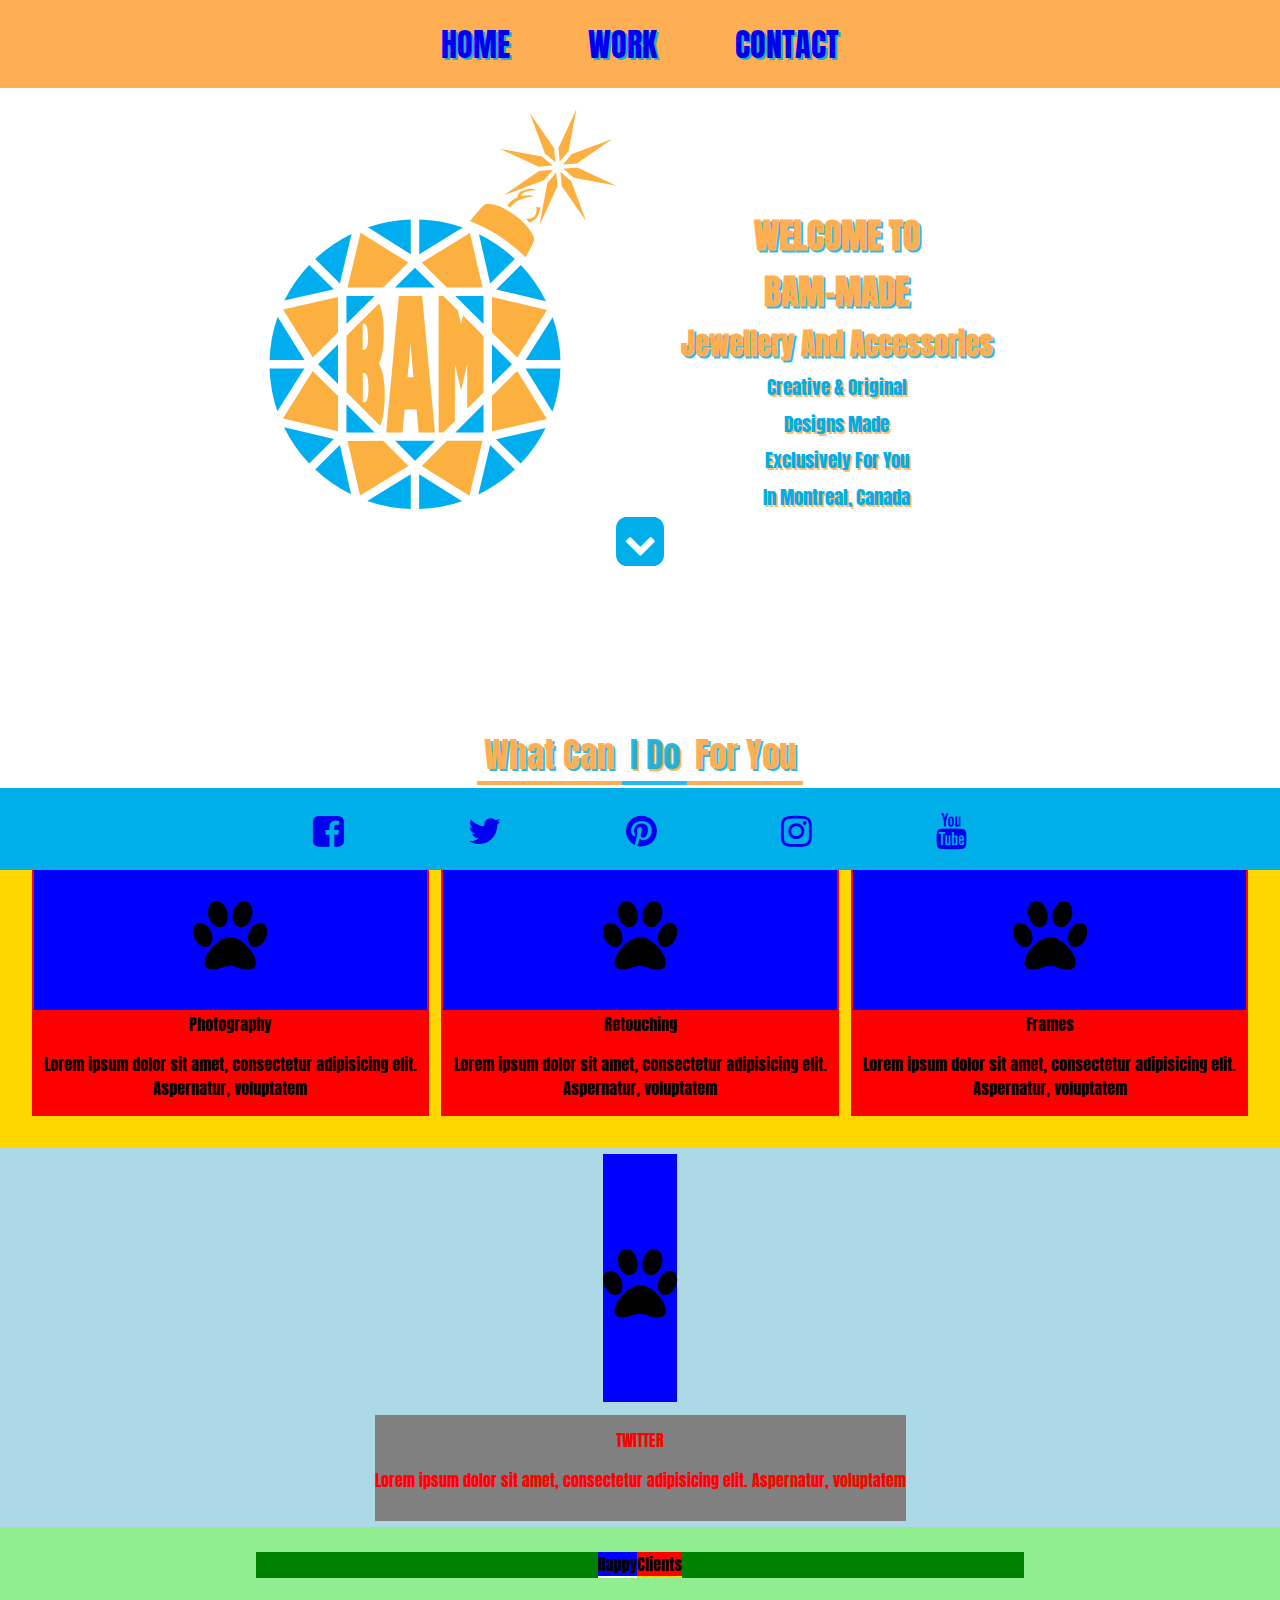
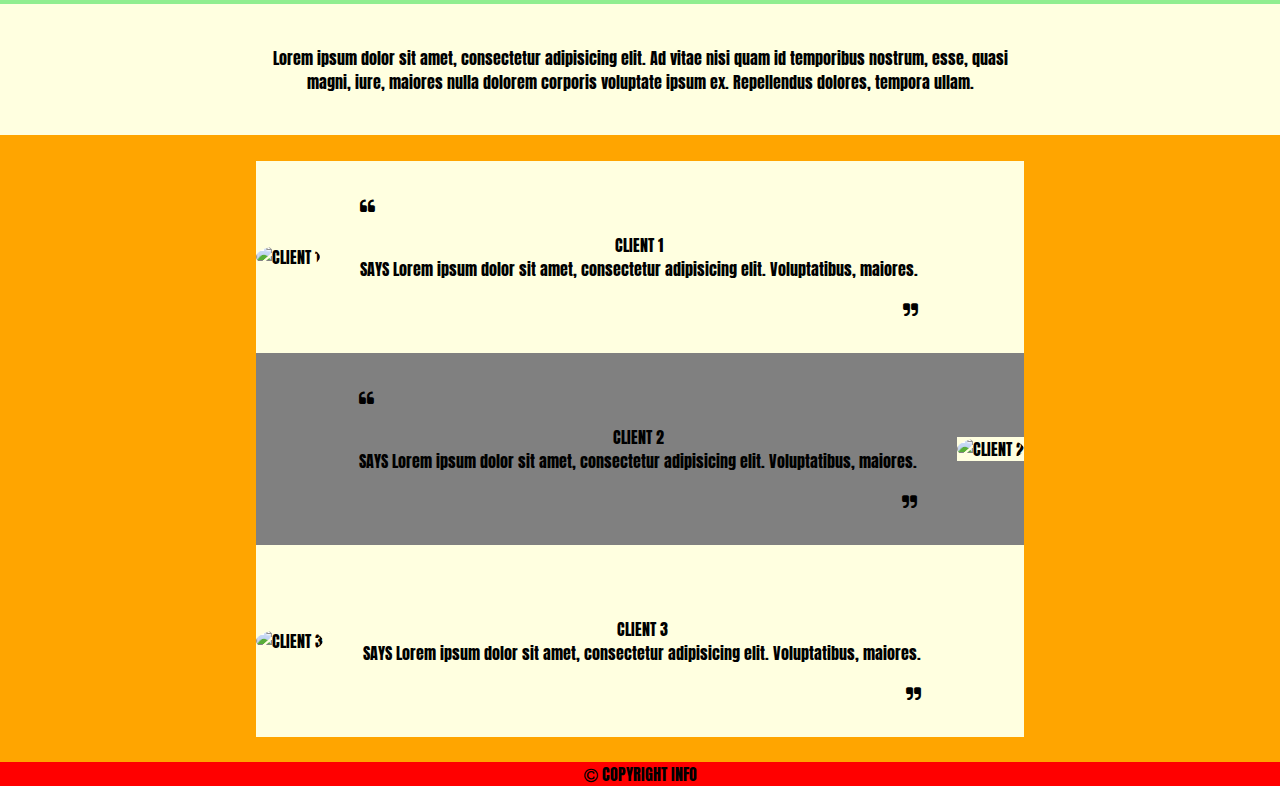
==== index.html @ 341c9725 "wrapper 2 title index.html" ====
<!DOCTYPE html>
<html lang="en">
<head>
	<meta charset="UTF-8">
	<title>Index</title>
	<link href="https://fonts.googleapis.com/css?family=Anton" rel="stylesheet">
	<link rel="stylesheet" href="css/bam-index.css">
	<link rel="stylesheet" href="https://maxcdn.bootstrapcdn.com/font-awesome/4.7.0/css/font-awesome.min.css">
</head>
<body>

<!-- ********************************************* -->
	
	<div class="index-wrapper-1 clearfix"> <!--=== INDEX WRAPPER 1 STARTS HERE ===-->

		<div class="site-navigation-1 clearfix">
			<div class="site-navigation-1-1 clearfix">
				<div class="site-navigation-1-1-1 clearfix"><a href="index.html">HOME</a></div>
				<div class="site-navigation-1-1-1 clearfix"><a href="work.html">WORK</a></div>
				<div class="site-navigation-1-1-1 clearfix"><a href="contact.html">CONTACT</a></div>
			</div>	
		</div>
		<header>
			<img src="img/bam-logo-1.svg" alt="BAM MADE LOGO">
				<!-- BAM LOGO -->
			</img>
			
			<div class="index-wrapper-1-1 clearfix"> <!-- BAM TITLE & SUBTITLES STARTS HERE -->
				<div class="index-wrapper-1-1-1 clearfix">
					<h1 class="index-wrapper- 1-1-1-1 clearfix">
						WELCOME TO
					</h1>
					<h1 class="index-wrapper-1-1-1-2  clearfix">
						BAM-MADE
					</h1>
					<h2>
						Jewellery And Accessories
					</h2>
				</div>
				<div class="index-wrapper-1-1-2 clearfix">			
					<div>	
						Creative & Original 
					</div>	
					<div>	
						Designs Made
					</div>
					<div>	
						Exclusively For You
					</div>
					<div>	
						In Montreal, Canada	
					</div>
				</div>				
			</div> <!-- BAM TITLE & SUBTITLES ENDS HERE -->
		</header>

		<div class="index-wrapper-1-scroll clearfix"> 
			<a href="work.html">
				<i class="fa fa-chevron-down" aria-hidden="true"></i>
				<span class="sr-only">
					Scroll Down
				</span>
			</a>
		</div>

	</div><!-- ============= INDEX WRAPPER 1 ENDS HERE ============= -->

<!-- ********************************************* -->

	<div class="index-wrapper-2 clearfix"><!--=== INDEX WRAPPER 2 STARTS HERE ===-->
				<div class="index-wrapper-2-title clearfix">
					<div class="index-wrapper-2-title-1 clearfix">What Can</div>
					<div class="index-wrapper-2-title-2 clearfix">I Do</div>
					<div class="index-wrapper-2-title-3 clearfix">For You</div>	
				</div>

		<div class="index-wrapper-2-1 clearfix">	<!-- BEGGINNING FOR WRAPPER FOR PHOTOGRAPHY RETOUCHING FRAMES -->
			<div class="index-wrapper-2-1-1 clearfix"><div class="index-wrapper-2-1-1-1 clearfix">
	  		<i class="fa fa-paw" aria-hidden="true"></i><span class="sr-only">XXX</span></div><!-- PHOTOGRAPHY -->
	  		<figcaption>Photography <p>Lorem ipsum dolor sit amet, consectetur adipisicing elit. Aspernatur, voluptatem</p></figcaption>
	  		</div>
	  		<div class="index-wrapper-2-1-1 clearfix"><div class="index-wrapper-2-1-1-1 clearfix">
	  		<i class="fa fa-paw" aria-hidden="true"></i><span class="sr-only">XXX</span></div><!-- RETOUCHING -->
	  		<figcaption>Retouching<p>Lorem ipsum dolor sit amet, consectetur adipisicing elit. Aspernatur, voluptatem</p></figcaption>
	  		</div>
	  		<div class="index-wrapper-2-1-1 clearfix"><div class="index-wrapper-2-1-1-1 clearfix">
	  		<i class="fa fa-paw" aria-hidden="true"></i><span class="sr-only">XXX</span></div><!-- FRAMES -->
	  		<figcaption>Frames<p>Lorem ipsum dolor sit amet, consectetur adipisicing elit. Aspernatur, voluptatem</p></figcaption>
	  		</div>
		</div>  <!-- END FOR WRAPPER FOR PHOTOGRAPHY RETOUCHING FRAMES -->
	</div><!-- ============= INDEX WRAPPER 2 ENDS HERE ============= -->

<!-- ********************************************* -->
	
	<div class="index-wrapper-3 clearfix"><!--=== INDEX WRAPPER 3 STARTS HERE ===-->
		<div class="index-wrapper-3-1">
			<div class="index-wrapper-3-1-1">
			<i class="fa fa-paw" aria-hidden="true"></i><span class="sr-only">XXX</span></div>
			<div class="index-wrapper-3-1-2">
	  		<div>TWITTER</div><p>Lorem ipsum dolor sit amet, consectetur adipisicing elit. Aspernatur, voluptatem</p></div>
	  		</div>
	  	</div>	
	</div><!--=== INDEX WRAPPER 3 ENDS HERE ===-->

<!-- ********************************************* -->

	<div class="index-wrapper-4 clearfix"><!--=== INDEX WRAPPER 4 STARTS HERE ===-->

		<div class="index-wrapper-4-title clearfix">
			<div class="index-wrapper-4-title-1">
				<div class="index-wrapper-4-title-1-1 clearfix"> Happy </div>
				<div class="index-wrapper-4-title-1-2 clearfix"> Clients</div>		
			</div>

		</div>
		<div class="index-wrapper-4-1 clearfix">
		<p>Lorem ipsum dolor sit amet, consectetur adipisicing elit. Ad vitae nisi quam id temporibus nostrum, esse, quasi magni, iure, maiores nulla dolorem corporis voluptate ipsum ex. Repellendus dolores, tempora ullam.</p>
		</div>
		<div class="index-wrapper-4-2">
			<div class="index-wrapper-4-2-1 clearfix">
				<div class="index-wrapper-4-2-1-1">
						<div><img src="http://lorempixel.com/100/100/" alt="CLIENT 1"></div>
						<blockquote><p class="quote-left"><i class="fa fa-quote-left" aria-hidden="true"></i></p><p>CLIENT 1<br> SAYS Lorem ipsum dolor sit amet, consectetur adipisicing elit. Voluptatibus, maiores.</p><p class="quote-right"> <i class="fa fa-quote-right" aria-hidden="true"></i></p></blockquote>		
				</div>
				<div class="index-wrapper-4-2-1-1">
						<div><img src="http://lorempixel.com/100/100/" alt="CLIENT 2"></div>
						<blockquote><p class="quote-left"><i class="fa fa-quote-left" aria-hidden="true"></i></p><p>CLIENT 2<br> SAYS Lorem ipsum dolor sit amet, consectetur adipisicing elit. Voluptatibus, maiores.</p><p class="quote-right"> <i class="fa fa-quote-right" aria-hidden="true"></i></p></blockquote>
				</div>
				<div class="index-wrapper-4-2-1-1">
						<div><img src="http://lorempixel.com/100/100/" alt="CLIENT 3"></div>
						<blockquote><p class="quote-left"><i class="fa fa-quote-leftt" aria-hidden="true"></i></p><p>CLIENT 3<br> SAYS Lorem ipsum dolor sit amet, consectetur adipisicing elit. Voluptatibus, maiores.</p><p class="quote-right"> <i class="fa fa-quote-right" aria-hidden="true"></i></p></blockquote>	
				</div>
			</div>
		</div>	
	</div><!--=== INDEX WRAPPER 4 ENDS HERE ===-->

<!-- ********************************************* -->

	<div class="index-wrapper-5 clearfix"><!--=== INDEX WRAPPER 5 STARTS HERE ===-->
			<div class="social-navigation-1-1 clearfix">
				
					<div class="social-item 1 clearfix">
					<a href="http://facebook.com">
					<i class="fa fa-facebook-square" aria-hidsden="true"></i><span class="sr-only">Facebook</span>
					</a></div>
				
					<div class="social-item 2 clearfix">
					<a href="http://twitter.com">
					<i class="fa fa-twitter" aria-hidden="true"></i><span class="sr-only">Twitter</span></a></div>
						
					<div class="social-item 3 clearfix">
					<a href="http://pinterest.com">
					<i class="fa fa-pinterest" aria-hidden="true"></i><span class="sr-only">Pinterest</span></a></div>
				
					<div class="social-item 4 clearfix">
					<a href="http://instagram.com">
					<i class="fa fa-instagram" aria-hidden="true"></i><span class="sr-only">Instagram</span></a></div>
			
					<div class="social-item 5 clearfix">
					<a href="http://youtube.com">
					<i class="fa fa-youtube" aria-hidden="true"></i><span class="sr-only">YouTube</span></a></div>
					
			</div>	
	</div> <!--=== INDEX WRAPPER 5 ENDS HERE ===-->

<!-- ********************************************* -->
	
	<div class="index-wrapper-6 clearfix">
		<footer class="wrapper-6 clearfix">	<!--=== INDEX WRAPPER 6 STARTS HERE ===--> 
			<i class="fa fa-copyright" aria-hidden="true"></i> 
			COPYRIGHT INFO
		</footer> <!--=== INDEX WRAPPER 6 ENDS HERE ===-->
	</div>
<!-- ********************************************* -->


</body>
</html>
---- css/bam-index.css ----
progress,sub,sup{vertical-align:baseline;}button,hr,input{overflow:visible;}html{font-family:sans-serif;-ms-text-size-adjust:100%;-webkit-text-size-adjust:100%;}body{margin:0;} figcaption, menu,article,aside,details,figure,footer,header,main,nav,section,summary{display:block;}audio,canvas,progress,video{display:inline-block;}audio:not([controls]){display:none;height:0;} [hidden],template{display:none;}a{background-color:transparent;-webkit-text-decoration-skip:objects;}a:active,a:hover{outline-width:0;}abbr[title]{border-bottom:none;text-decoration:underline;text-decoration:underline dotted;}b,strong{font-weight:bolder;}dfn{font-style:italic;}h1{font-size:2em;margin:.67em 0;}mark{background-color:#ff0;color:#000;}small{font-size:80%;}sub,sup{font-size:75%;line-height:0;position:relative;}sub{bottom:-.25em;}sup{top:-.5em;}img{border-style:none;}svg:not(:root){overflow:hidden;}code,kbd,pre,samp{font-family:monospace,monospace;font-size:1em;}figure{margin:1em 40px;}hr{box-sizing:content-box;height:0;}button,input,select,textarea{font:inherit;margin:0;}optgroup{font-weight:700;}button,input{}button,select{text-transform:none;}[type=submit], [type=reset],button,html [type=button]{-webkit-appearance:button;}[type=button]::-moz-focus-inner,[type=reset]::-moz-focus-inner,[type=submit]::-moz-focus-inner,button::-moz-focus-inner{border-style:none;padding:0;}[type=button]:-moz-focusring,[type=reset]:-moz-focusring,[type=submit]:-moz-focusring,button:-moz-focusring{outline:ButtonText dotted 1px;}fieldset{border:1px solid silver;margin:0 2px;padding:.35em .625em .75em;}legend{box-sizing:border-box;color:inherit;display:table;max-width:100%;padding:0;white-space:normal;}textarea{overflow:auto;}[type=checkbox],[type=radio]{box-sizing:border-box;padding:0;}[type=number]::-webkit-inner-spin-button,[type=number]::-webkit-outer-spin-button{height:auto;}[type=search]{-webkit-appearance:textfield;outline-offset:-2px;}[type=search]::-webkit-search-cancel-button,[type=search]::-webkit-search-decoration{-webkit-appearance:none;}::-webkit-input-placeholder{color:inherit;opacity:.54;}::-webkit-file-upload-button{-webkit-appearance:button;font:inherit;}

.clearfix:after{visibility:hidden;display:block;content:" ";clear:both;height:0;}

html{box-sizing:border-box;}*,*:before,*:after{box-sizing:inherit;}

body{
	max-width: 100%;
    font-family: 'Anton', sans-serif;
}

/* ********************************************************* */

/*=====  INDEX WRAPPER 1 STARTS HERE ===== */


.index-wrapper-1{
	max-width: 100%;
    padding: 0% 0% 10% 0%;
	background-repeat: repeat;
}

/* START OF SITE NAVIGATION MENU */

.site-navigation-1-1{
    padding-left: 20%;
    padding-right: 20%;
    position: fixed;
    width: 100%;
    background:  RGBA(254, 175, 84, 1.00); /*orange color */
    z-index: 100;

}

.site-navigation-1-1 {
    display: flex;
    flex-grow: 1;
    justify-content: center;
}

.site-navigation-1-1-1 {
    display: flex;
    align-items: center;
    padding: 1.5% 3% 1.5% 3%;
    font-size: 2em;
}

.site-navigation-1-1-1 a{
	text-decoration: none;
	padding: 0.5rem 1rem;
    border-left: : 2px solid white;
	text-shadow: 2px 2px RGBA(0, 175, 234, 0.85);  /*cerulean color*/
    transition: all 0.3s;
}

.site-navigation-1-1-1 a:hover{
	background-color:RGBA(0, 175, 234, 1.00); /*cerulean color*/
    text-shadow: 3px 3px RGBA(254, 175, 84, 1.00); /*orange color */
	border-radius: 5%;
    transition: all 0.3s;
	transform: scale(1.3);
}

.site-navigation-1-1-1 a:visited{
	color:rgba(255,255,255,0.85);
}

/* END OF SITE NAVIGATION MENU */

header {
    padding: 8.5% 20% 0% 20%;
    display: flex;
    justify-content: center;
}

header img {
	width: 50%;
    height: 400px;
    margin-right: 2.5%;
    font-size: 2rem;
}

.index-wrapper-1-1{
    width: 50%;
    padding-top: 12.5%;
}

.index-wrapper-1-1 h1{
    display: flex;
    flex-direction: column;
    justify-content: center;
    align-items: center;
    margin-left: 2.5%;
    color: RGBA(254, 175, 84, 1.00); /*orange color */
    text-shadow: 2px 2px RGBA(0, 175, 234, 0.85); /*cerulean color*/
    font-size: 2.2em;
    margin: 1% 0% 1% 0%;
    /*background-color: purple;*/
}

.index-wrapper-1-1 h2{
    display: flex;
    flex-direction: column;
    justify-content: center;
    align-items: center;
    margin-left: 2.5%;
    color: RGBA(254, 175, 84, 1.00); /*orange color */
    text-shadow: 2px 2px RGBA(0, 175, 234, 0.85); /*cerulean color*/
    font-size: 1.8em;
    margin: 1% 0% 1% 0%;
    /*background-color: purple;*/
}

/*
.index-wrapper-1-1-1-1 {
    margin-top: 20%;
    margin-bottom: 0%
}

.index-wrapper-1-1-1-2 {
    margin-top: 0%;
}
*/


.index-wrapper-1-1-2 div{
    text-decoration: none;
    text-align: center;
    padding: 1% 0% 1% 0%;
    display: flex;
    flex-direction: column;
    color:RGBA(0, 175, 234, 1.00); /*cerulean color*/
    text-shadow: 2px 2px RGBA(254, 175, 84, 0.85); /*orange color*/
    font-size: 1.2em;
}

.index-wrapper-1-scroll{
	text-align: center;
    margin: 0% 48% 0% 48%;
    border-radius: 25%;
    font-size: 200%;
    border: 2px white solid;
    background-color:RGBA(0, 175, 234, 1.0); /*cerulean color*/
}

.index-wrapper-1-scroll i{
    color:white; /*orange color*/
}

.index-wrapper-1-scroll a{
    background-color:RGBA(0, 175, 234, 1.0); /*cerulean color*/
}

.index-wrapper-1-scroll a:hover{
    background-color:RGBA(254, 175, 84, 1.0); /*orange color*/
}

.index-wrapper-1-scroll a:visited{
    color:rgba(255,255,255,1);
}

/*=====  INDEX WRAPPER 1 ENDS HERE ===== */

/* ********************************************************* */

/*===== INDEX WRAPPER 2 STARTS HERE ===== */

.index-wrapper-2-title {
    display: flex;
    justify-content: center;
    padding: 2% 20% 2% 20%;
    margin: 0.5%;
}

.index-wrapper-2-title-1{
    padding: 0% 1% 0% 1%;
    font-size: 2.2em;
    color: RGBA(254, 175, 84, 1.00); /*orange color */
    text-shadow: 2px 2px RGBA(0, 175, 234, 0.85); /*cerulean color*/
	border-bottom: 4px solid RGBA(254, 175, 84, 1.00); /*orange color */
}

.index-wrapper-2-title-2{
	padding: 0% 1% 0% 1%;
    font-size: 2.2em;
    color: RGBA(0, 175, 234, 0.85); /*cerulean color*/
    text-shadow: 2px 2px RGBA(254, 175, 84, 1.00); /*orange color */
    border-bottom: 4px solid RGBA(0, 175, 234, 0.85); /*cerulean color*/
}

.index-wrapper-2-title-3{
    padding: 0% 1% 0% 1%;
    font-size: 2.2em;
    color: RGBA(254, 175, 84, 1.00); /*orange color */
    text-shadow: 2px 2px RGBA(0, 175, 234, 0.85); /*cerulean color*/
    border-bottom: 4px solid RGBA(254, 175, 84, 1.00); /*orange color */
}

.index-wrapper-2-1 {
    padding: 2%;
    display: flex;
    background-color: gold;
}

.index-wrapper-2-1-1 {
    margin: 0.5%;
    display: flex;
    flex-direction: column;
    background-color: red;
    text-align: center;
}

.index-wrapper-2-1-1-1 {
    margin: 0.5%;
    padding: 5% 0% 5% 0%;
    background: blue;
    font-size: 500%;
}




/*=====  INDEX WRAPPER 2 ENDS HERE ===== */

/* ********************************************************* */

/*===== INDEX WRAPPER 3 STARTS HERE ===== */
.index-wrapper-3-1 {
	display:flex;
	flex-direction: column;
	justify-content: center;
	align-items: center;
	background-color: lightblue;
	text-align: center;
}

.index-wrapper-3-1-1 {
    margin: 0.5%;
    padding: 5% 0% 5% 0%;
    background: blue;
    font-size: 500%;
}

.index-wrapper-3-1-2 {
    margin: 0.5%;
    padding: 1% 0% 1% 0%;
    background: grey;
    color: red;
}
/*=====  INDEX WRAPPER 3 ENDS HERE ===== */

/* ********************************************************* */

/*=====  INDEX WRAPPER 4 STARTS HERE ===== */

.index-wrapper-4 {
	background: purple;
}

.index-wrapper-4-title {
    background-color: lightgreen;
    padding: 2% 20% 2% 20%;
}

.index-wrapper-4-title-1 {
    display: flex;
    justify-content: center;
    background-color: green;
    padding: 0% 0.5% 0% 0.5%;
}

.index-wrapper-4-title-1-1{
	background-color: blue;
	border-bottom: 2px solid white;
}

.index-wrapper-4-title-1-2{
	background-color: red;
	border-bottom: 2px solid gold;
}

.index-wrapper-4-1 {
	display:flex;
	flex-direction: row;
	justify-content: center;
	align-items: center;
	background-color: lightyellow;
	text-align: center;
	padding: 2% 20% 2% 20%;
}

.quote-left{
	text-align: left;
}

.quote-right{
	text-align: right;
}

.index-wrapper-4-2{
	background-color: orange;
	text-align: center;
	padding: 2% 20% 2% 20%;
}

.index-wrapper-4-2-1 div:nth-of-type(odd) {
    display: flex;
    align-items: center;
    background-color: lightyellow;
}

.index-wrapper-4-2-1 div:nth-of-type(even) {
    display: flex;
    flex-direction: row-reverse;
    align-items: center;
    background-color: grey;
}

.index-wrapper-4-2-1 img{
	border-radius: 50%;
}



/*=====  INDEX WRAPPER 4 ENDS HERE ===== */

/* ********************************************************* */

/*=====  INDEX WRAPPER 5 STARTS HERE ===== */

/*
.index-wrapper-5 {
	margin: auto;
    background-color: grey;
}


.index-wrapper-5 {
    margin: auto;
    background-color: grey;
    width: 100%;
    position: fixed;
    top: 90%;
    z-index: 100;
}

*/

/* SOCIAL NAV MENU STARTS HERE */

.social-navigation-1-1 {
    margin: auto;
    background-color: RGBA(0, 175, 234, 1.00); /*cerulean color*/
    width: 100%;
    position: fixed;
    top:87.5%;
    z-index: 100;
}

.social-navigation-1-1 {
    display: flex;
    flex-grow: 1;
    justify-content: center;
    padding: 0.5% 20% 0.5% 20%;
}
.social-item {
    display: flex;
    font-size: 2.25em;
    padding: 0% 6% 0% 6%;
}

.social-item a{
	text-decoration: none;
	padding: 0.5rem 1rem;
    border-left: : 2px solid white;
	transition: all 0.3s;

}

.social-item a:hover{
	color: red;
	text-shadow: 1px 1px RGBA(0, 175, 234, 0.85);  /*cerulean color*/
    background-color: RGBA(254, 175, 84, 1.00); /*orange color */
	border-radius: 5%;
    transform:scale(1.10);
	transition: all 0.3s;
}
.social-item a:visited{
	color:rgba(255,255,255,0.85);
}
/* SOCIAL NAV MENU STARTS HERE */

/*=====  INDEX WRAPPER 5 ENDS HERE ===== */

/* ********************************************************* */

/*=====  INDEX WRAPPER 6 STARTS HERE ===== */

.index-wrapper-6 {
	display:flex;
	flex-direction: row;
	justify-content: center;
	align-items: center;
	background-color: red;
	text-align: center;
}
/*=====  INDEX WRAPPER 5 ENDS HERE ===== */
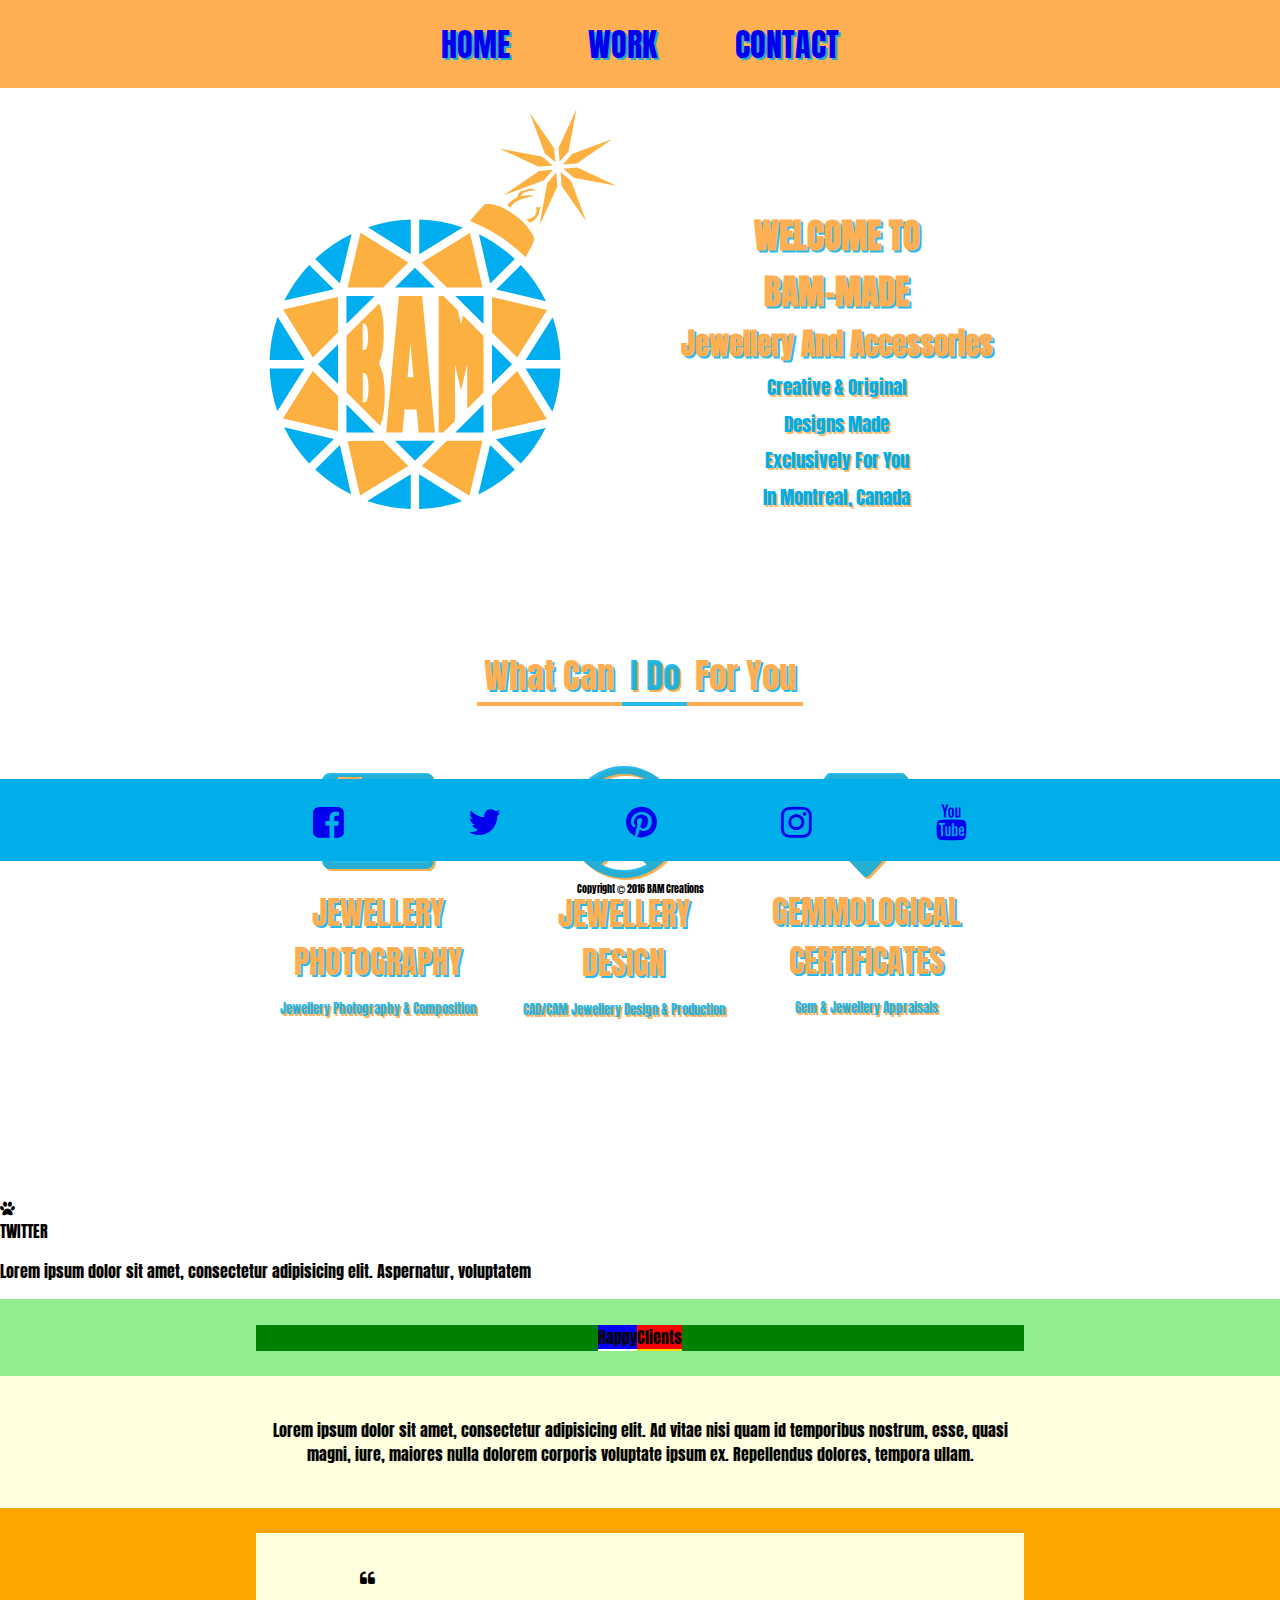
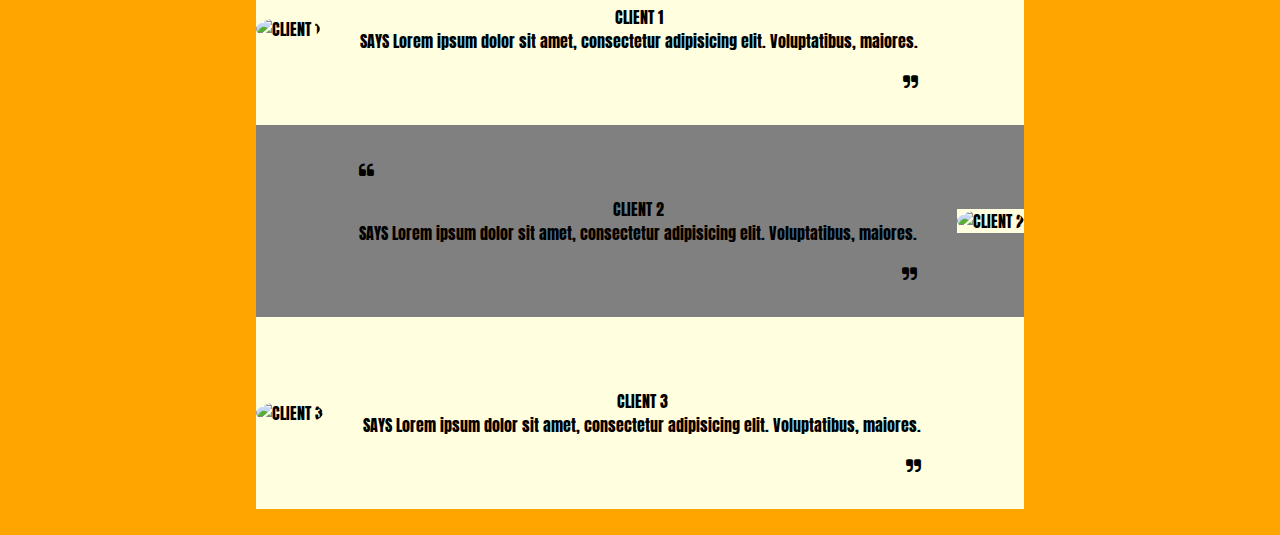
==== commit 15ff0ed6: "color changes to service section index.html & index.css" ====
--- a/index.html
+++ b/index.html
@@ -54,19 +54,21 @@
 			</div> <!-- BAM TITLE & SUBTITLES ENDS HERE -->
 		</header>
 
+		<!-- 
 		<div class="index-wrapper-1-scroll clearfix"> 
-			<a href="work.html">
+			<a href="#orange-spacer">
 				<i class="fa fa-chevron-down" aria-hidden="true"></i>
 				<span class="sr-only">
 					Scroll Down
 				</span>
 			</a>
 		</div>
-
+		-->		
 	</div><!-- ============= INDEX WRAPPER 1 ENDS HERE ============= -->
 
+
 <!-- ********************************************* -->
-
+	
 	<div class="index-wrapper-2 clearfix"><!--=== INDEX WRAPPER 2 STARTS HERE ===-->
 				<div class="index-wrapper-2-title clearfix">
 					<div class="index-wrapper-2-title-1 clearfix">What Can</div>
@@ -75,17 +77,17 @@
 				</div>
 
 		<div class="index-wrapper-2-1 clearfix">	<!-- BEGGINNING FOR WRAPPER FOR PHOTOGRAPHY RETOUCHING FRAMES -->
-			<div class="index-wrapper-2-1-1 clearfix"><div class="index-wrapper-2-1-1-1 clearfix">
-	  		<i class="fa fa-paw" aria-hidden="true"></i><span class="sr-only">XXX</span></div><!-- PHOTOGRAPHY -->
-	  		<figcaption>Photography <p>Lorem ipsum dolor sit amet, consectetur adipisicing elit. Aspernatur, voluptatem</p></figcaption>
+			<div class="index-wrapper-2-1-1 clearfix"><div class="index-wrapper-2-1-1-1 clearfix"> 
+	  			<i class="fa fa-camera-retro" aria-hidden="true"></i><span class="sr-only">Photography</span></div><!-- JEWELLERY PHOTOGRAPHY -->
+	  			<div class="service-title">JEWELLERY<br> PHOTOGRAPHY<p class="service-description">Jewellery Photography & Composition</p></div>
 	  		</div>
 	  		<div class="index-wrapper-2-1-1 clearfix"><div class="index-wrapper-2-1-1-1 clearfix">
-	  		<i class="fa fa-paw" aria-hidden="true"></i><span class="sr-only">XXX</span></div><!-- RETOUCHING -->
-	  		<figcaption>Retouching<p>Lorem ipsum dolor sit amet, consectetur adipisicing elit. Aspernatur, voluptatem</p></figcaption>
+	  			<i class="fa fa-life-ring" aria-hidden="true"></i><span class="sr-only">Ring</span></div><!-- JEWELLERY DESIGN -->
+	  			<div class="service-title">JEWELLERY<br>DESIGN<p class="service-description">CAD/CAM Jewellery Design & Production</p></div>
 	  		</div>
 	  		<div class="index-wrapper-2-1-1 clearfix"><div class="index-wrapper-2-1-1-1 clearfix">
-	  		<i class="fa fa-paw" aria-hidden="true"></i><span class="sr-only">XXX</span></div><!-- FRAMES -->
-	  		<figcaption>Frames<p>Lorem ipsum dolor sit amet, consectetur adipisicing elit. Aspernatur, voluptatem</p></figcaption>
+	  			<i class="fa fa-diamond" aria-hidden="true"></i><span class="sr-only">Gem</span></div><!-- GEMMOLOGY & APPRAISALS -->
+	  			<div class="service-title">GEMMOLOGICAL<br>CERTIFICATES<p class="service-description">Gem & Jewellery Appraisals</p></div>
 	  		</div>
 		</div>  <!-- END FOR WRAPPER FOR PHOTOGRAPHY RETOUCHING FRAMES -->
 	</div><!-- ============= INDEX WRAPPER 2 ENDS HERE ============= -->
@@ -167,8 +169,9 @@
 	
 	<div class="index-wrapper-6 clearfix">
 		<footer class="wrapper-6 clearfix">	<!--=== INDEX WRAPPER 6 STARTS HERE ===--> 
+			Copyright 
 			<i class="fa fa-copyright" aria-hidden="true"></i> 
-			COPYRIGHT INFO
+			2016 BAM Creations
 		</footer> <!--=== INDEX WRAPPER 6 ENDS HERE ===-->
 	</div>
 <!-- ********************************************* -->
--- a/css/bam-index.css
+++ b/css/bam-index.css
@@ -161,15 +161,21 @@
 
 /*=====  INDEX WRAPPER 1 ENDS HERE ===== */
 
+
 /* ********************************************************* */
 
 /*===== INDEX WRAPPER 2 STARTS HERE ===== */
+.index-wrapper-2{
+    margin: auto;
+    padding: 0% 0% 10% 0%;
+}
+
 
 .index-wrapper-2-title {
     display: flex;
     justify-content: center;
-    padding: 2% 20% 2% 20%;
-    margin: 0.5%;
+    padding: 0% 20% 0% 20%;
+    margin: 0.5% 0.5% 0.5% 0.5%;
 }
 
 .index-wrapper-2-title-1{
@@ -197,34 +203,52 @@
 }
 
 .index-wrapper-2-1 {
-    padding: 2%;
-    display: flex;
-    background-color: gold;
+    margin: 0.5% 20% 0.5% 20%;
+    padding: 3% 0% 2% 0%;
+    display: flex;
+    justify-content: space-around;
 }
 
 .index-wrapper-2-1-1 {
     margin: 0.5%;
     display: flex;
     flex-direction: column;
-    background-color: red;
     text-align: center;
 }
 
-.index-wrapper-2-1-1-1 {
+.index-wrapper-2-1-1-1{
     margin: 0.5%;
     padding: 5% 0% 5% 0%;
-    background: blue;
-    font-size: 500%;
-}
-
-
+}
+
+.index-wrapper-2-1-1-1 i{
+    font-size: 7em;
+    color: RGBA(0, 175, 234, 0.85); /*cerulean color*/
+    text-shadow: 2px 2px RGBA(254, 175, 84, 1.00); /*orange color */    
+
+}
+
+.service-title{
+    font-size: 2.0em;
+    color: RGBA(254, 175, 84, 1.00); /*orange color */
+    text-shadow: 2px 2px RGBA(0, 175, 234, 0.85); /*cerulean color*/
+}
+
+.service-description {
+    font-size: 0.4em; 
+    color: RGBA(0, 175, 234, 0.85); /*cerulean color*/
+    text-shadow: 2px 2px RGBA(254, 175, 84, 1.00); /*orange color */    
+}
 
 
 /*=====  INDEX WRAPPER 2 ENDS HERE ===== */
 
+
 /* ********************************************************* */
 
 /*===== INDEX WRAPPER 3 STARTS HERE ===== */
+
+/*
 .index-wrapper-3-1 {
 	display:flex;
 	flex-direction: column;
@@ -247,6 +271,8 @@
     background: grey;
     color: red;
 }
+*/
+
 /*=====  INDEX WRAPPER 3 ENDS HERE ===== */
 
 /* ********************************************************* */
@@ -353,7 +379,7 @@
     background-color: RGBA(0, 175, 234, 1.00); /*cerulean color*/
     width: 100%;
     position: fixed;
-    top:87.5%;
+    top:86.5%;
     z-index: 100;
 }
 
@@ -401,7 +427,12 @@
 	flex-direction: row;
 	justify-content: center;
 	align-items: center;
-	background-color: red;
+	background-color: white;
 	text-align: center;
+    width: 100%;
+    position: fixed;
+    top:98%;
+    z-index: 100;
+    font-size: 0.6em;
 }
 /*=====  INDEX WRAPPER 5 ENDS HERE ===== */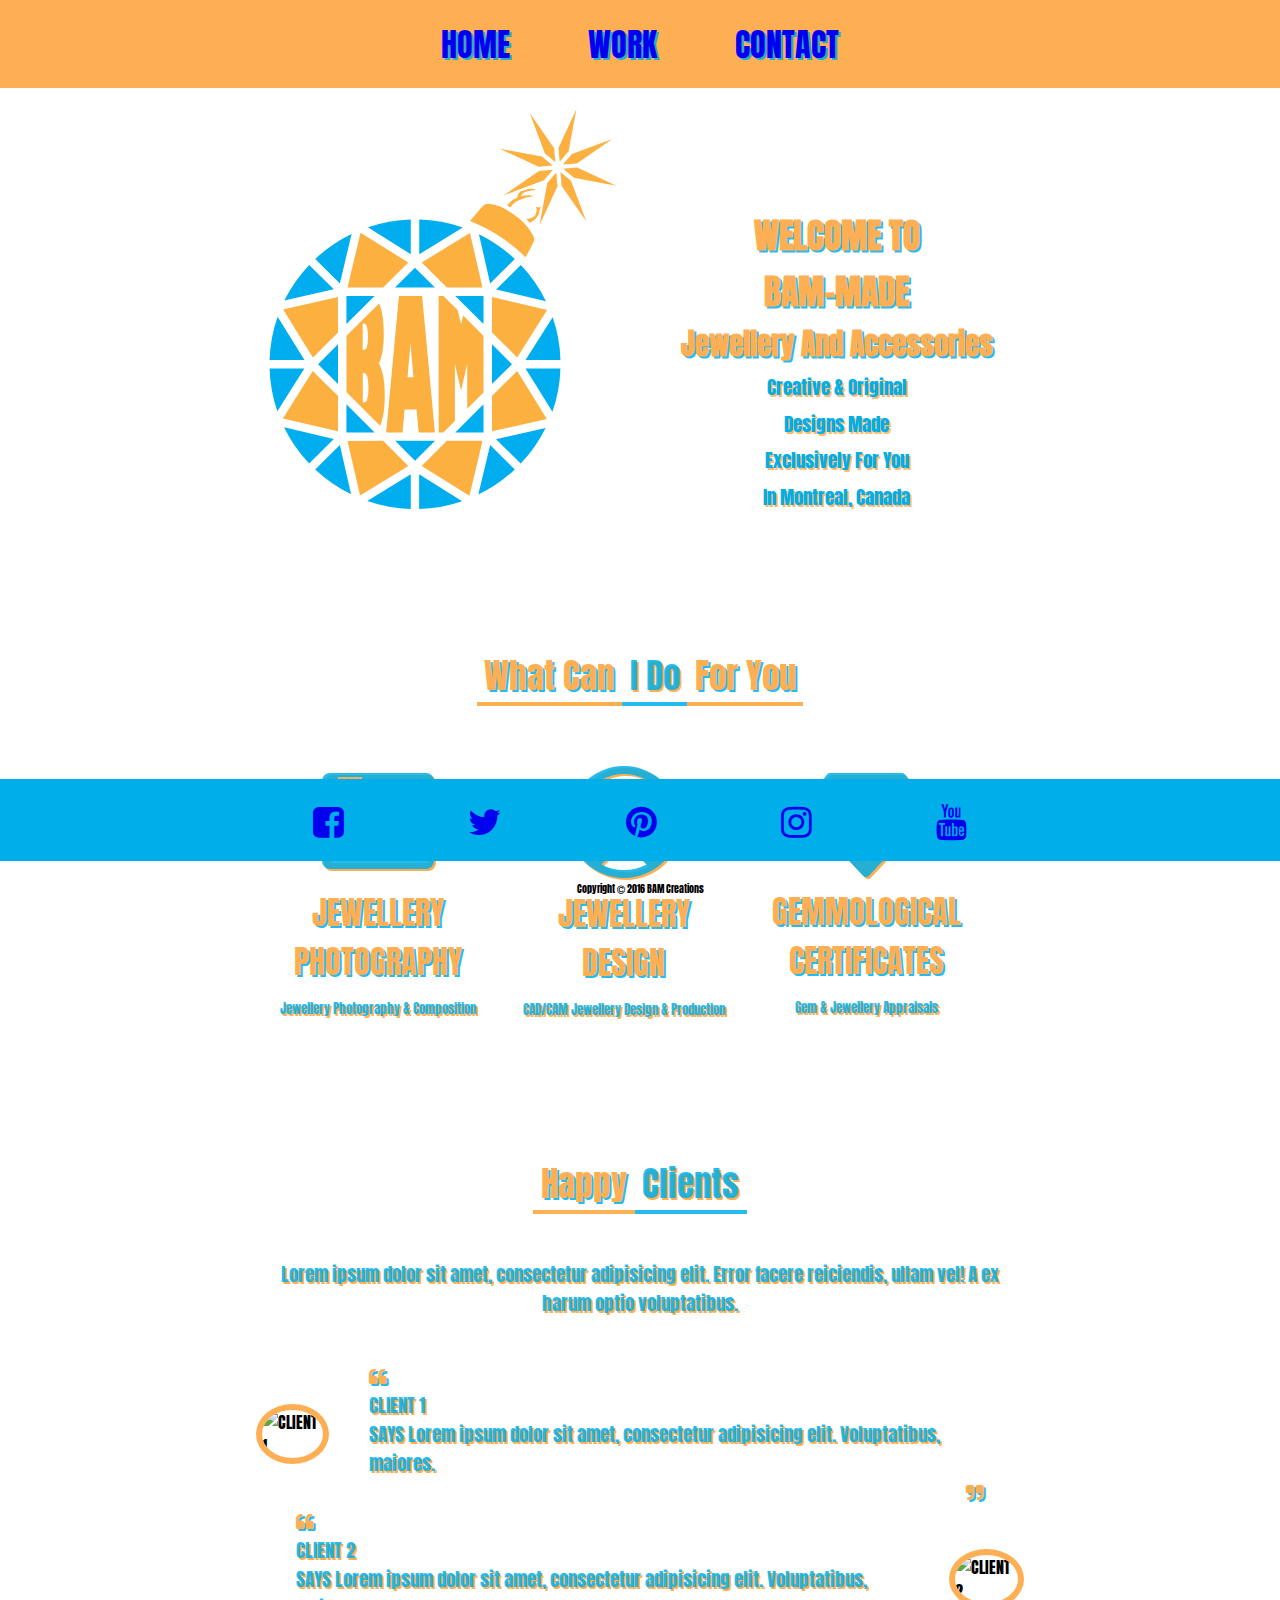
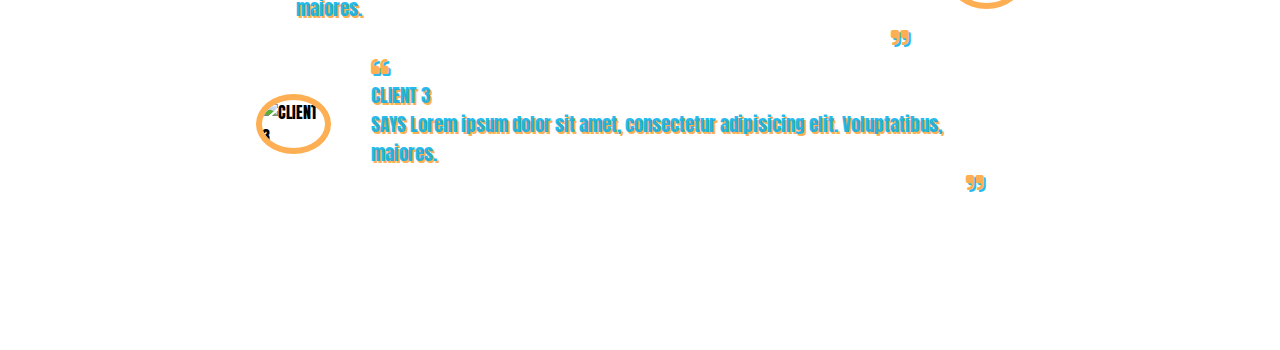
==== commit e24e34db: "color changes to service section index.html & index.css" ====
--- a/index.html
+++ b/index.html
@@ -94,15 +94,8 @@
 
 <!-- ********************************************* -->
 	
-	<div class="index-wrapper-3 clearfix"><!--=== INDEX WRAPPER 3 STARTS HERE ===-->
-		<div class="index-wrapper-3-1">
-			<div class="index-wrapper-3-1-1">
-			<i class="fa fa-paw" aria-hidden="true"></i><span class="sr-only">XXX</span></div>
-			<div class="index-wrapper-3-1-2">
-	  		<div>TWITTER</div><p>Lorem ipsum dolor sit amet, consectetur adipisicing elit. Aspernatur, voluptatem</p></div>
-	  		</div>
-	  	</div>	
-	</div><!--=== INDEX WRAPPER 3 ENDS HERE ===-->
+
+	<!-- </div><!--=== INDEX WRAPPER 3 ENDS HERE ===-->
 
 <!-- ********************************************* -->
 
@@ -111,12 +104,12 @@
 		<div class="index-wrapper-4-title clearfix">
 			<div class="index-wrapper-4-title-1">
 				<div class="index-wrapper-4-title-1-1 clearfix"> Happy </div>
-				<div class="index-wrapper-4-title-1-2 clearfix"> Clients</div>		
+				<div class="index-wrapper-4-title-1-2 clearfix"> Clients</div>	
 			</div>
+		</div>
 
-		</div>
 		<div class="index-wrapper-4-1 clearfix">
-		<p>Lorem ipsum dolor sit amet, consectetur adipisicing elit. Ad vitae nisi quam id temporibus nostrum, esse, quasi magni, iure, maiores nulla dolorem corporis voluptate ipsum ex. Repellendus dolores, tempora ullam.</p>
+		<p>Lorem ipsum dolor sit amet, consectetur adipisicing elit. Error facere reiciendis, ullam vel! A ex harum optio voluptatibus.</p>
 		</div>
 		<div class="index-wrapper-4-2">
 			<div class="index-wrapper-4-2-1 clearfix">
@@ -130,7 +123,7 @@
 				</div>
 				<div class="index-wrapper-4-2-1-1">
 						<div><img src="http://lorempixel.com/100/100/" alt="CLIENT 3"></div>
-						<blockquote><p class="quote-left"><i class="fa fa-quote-leftt" aria-hidden="true"></i></p><p>CLIENT 3<br> SAYS Lorem ipsum dolor sit amet, consectetur adipisicing elit. Voluptatibus, maiores.</p><p class="quote-right"> <i class="fa fa-quote-right" aria-hidden="true"></i></p></blockquote>	
+						<blockquote><p class="quote-left"><i class="fa fa-quote-left" aria-hidden="true"></i></p><p>CLIENT 3<br> SAYS Lorem ipsum dolor sit amet, consectetur adipisicing elit. Voluptatibus, maiores.</p><p class="quote-right"> <i class="fa fa-quote-right" aria-hidden="true"></i></p></blockquote>	
 				</div>
 			</div>
 		</div>	
--- a/css/bam-index.css
+++ b/css/bam-index.css
@@ -17,7 +17,6 @@
 .index-wrapper-1{
 	max-width: 100%;
     padding: 0% 0% 10% 0%;
-	background-repeat: repeat;
 }
 
 /* START OF SITE NAVIGATION MENU */
@@ -167,7 +166,7 @@
 /*===== INDEX WRAPPER 2 STARTS HERE ===== */
 .index-wrapper-2{
     margin: auto;
-    padding: 0% 0% 10% 0%;
+    padding: 0% 0% 5% 0%;
 }
 
 
@@ -279,71 +278,101 @@
 
 /*=====  INDEX WRAPPER 4 STARTS HERE ===== */
 
-.index-wrapper-4 {
-	background: purple;
+.index-wrapper-4{
+    max-width: 100%;
+    padding: 0% 0% 10% 0%;
 }
 
 .index-wrapper-4-title {
-    background-color: lightgreen;
+    background-color: none;
     padding: 2% 20% 2% 20%;
 }
 
 .index-wrapper-4-title-1 {
     display: flex;
     justify-content: center;
-    background-color: green;
     padding: 0% 0.5% 0% 0.5%;
 }
 
 .index-wrapper-4-title-1-1{
-	background-color: blue;
-	border-bottom: 2px solid white;
+    padding: 0% 1% 0% 1%;
+    font-size: 2.2em;
+    color: RGBA(254, 175, 84, 1.00); /*orange color */
+    text-shadow: 2px 2px RGBA(0, 175, 234, 0.85); /*cerulean color*/
+    border-bottom: 4px solid RGBA(254, 175, 84, 1.00); /*orange color */
 }
 
 .index-wrapper-4-title-1-2{
-	background-color: red;
-	border-bottom: 2px solid gold;
+    padding: 0% 1% 0% 1%;
+    font-size: 2.2em;
+    color: RGBA(0, 175, 234, 0.85); /*cerulean color*/
+    text-shadow: 2px 2px RGBA(254, 175, 84, 1.00); /*orange color */
+    border-bottom: 4px solid RGBA(0, 175, 234, 0.85); /*cerulean color*/
 }
 
 .index-wrapper-4-1 {
-	display:flex;
-	flex-direction: row;
-	justify-content: center;
-	align-items: center;
-	background-color: lightyellow;
-	text-align: center;
-	padding: 2% 20% 2% 20%;
+    padding: 0% 20% 0% 20%;
+    text-align: center;
+}
+
+.index-wrapper-4-1 p{
+    font-size: 1.2em; 
+    color: RGBA(0, 175, 234, 0.85); /*cerulean color*/
+    text-shadow: 2px 2px RGBA(254, 175, 84, 1.00); /*orange color */    
+}
+
+.index-wrapper-4-2{
+    padding: 2% 20% 2% 20%;
+}
+
+.index-wrapper-4-2-1 div:nth-of-type(odd) {
+    display: flex;
+    align-items: center;
+}
+
+.index-wrapper-4-2-1 div:nth-of-type(even) {
+    display: flex;
+    flex-direction: row-reverse;
+    align-items: center;
+}
+
+.index-wrapper-4-2-1-1 blockquote{
+    margin-top: 0%;
+    margin-bottom:0%;
+}
+
+.index-wrapper-4-2-1-1 p{
+    font-size: 1.2em; 
+    margin-top: 0%;
+    margin-bottom:0%;
+    color: RGBA(0, 175, 234, 0.85); /*cerulean color*/
+    text-shadow: 2px 2px RGBA(254, 175, 84, 1.00); /*orange color */    
 }
 
 .quote-left{
 	text-align: left;
+    margin-top: 0;
+}
+
+.fa-quote-left{
+    color: RGBA(254, 175, 84, 1.00); /*orange color */
+    text-shadow: 2px 2px RGBA(0, 175, 234, 0.85); /*cerulean color*/
 }
 
 .quote-right{
 	text-align: right;
-}
-
-.index-wrapper-4-2{
-	background-color: orange;
-	text-align: center;
-	padding: 2% 20% 2% 20%;
-}
-
-.index-wrapper-4-2-1 div:nth-of-type(odd) {
-    display: flex;
-    align-items: center;
-    background-color: lightyellow;
-}
-
-.index-wrapper-4-2-1 div:nth-of-type(even) {
-    display: flex;
-    flex-direction: row-reverse;
-    align-items: center;
-    background-color: grey;
-}
+    margin-top: 0;
+}
+
+.fa-quote-right{
+    color: RGBA(254, 175, 84, 1.00); /*orange color */
+    text-shadow: 2px 2px RGBA(0, 175, 234, 0.85); /*cerulean color*/
+}
+
 
 .index-wrapper-4-2-1 img{
 	border-radius: 50%;
+    border: 6px solid RGBA(254, 175, 84, 1.00);
 }
 
 
@@ -353,24 +382,6 @@
 /* ********************************************************* */
 
 /*=====  INDEX WRAPPER 5 STARTS HERE ===== */
-
-/*
-.index-wrapper-5 {
-	margin: auto;
-    background-color: grey;
-}
-
-
-.index-wrapper-5 {
-    margin: auto;
-    background-color: grey;
-    width: 100%;
-    position: fixed;
-    top: 90%;
-    z-index: 100;
-}
-
-*/
 
 /* SOCIAL NAV MENU STARTS HERE */
 
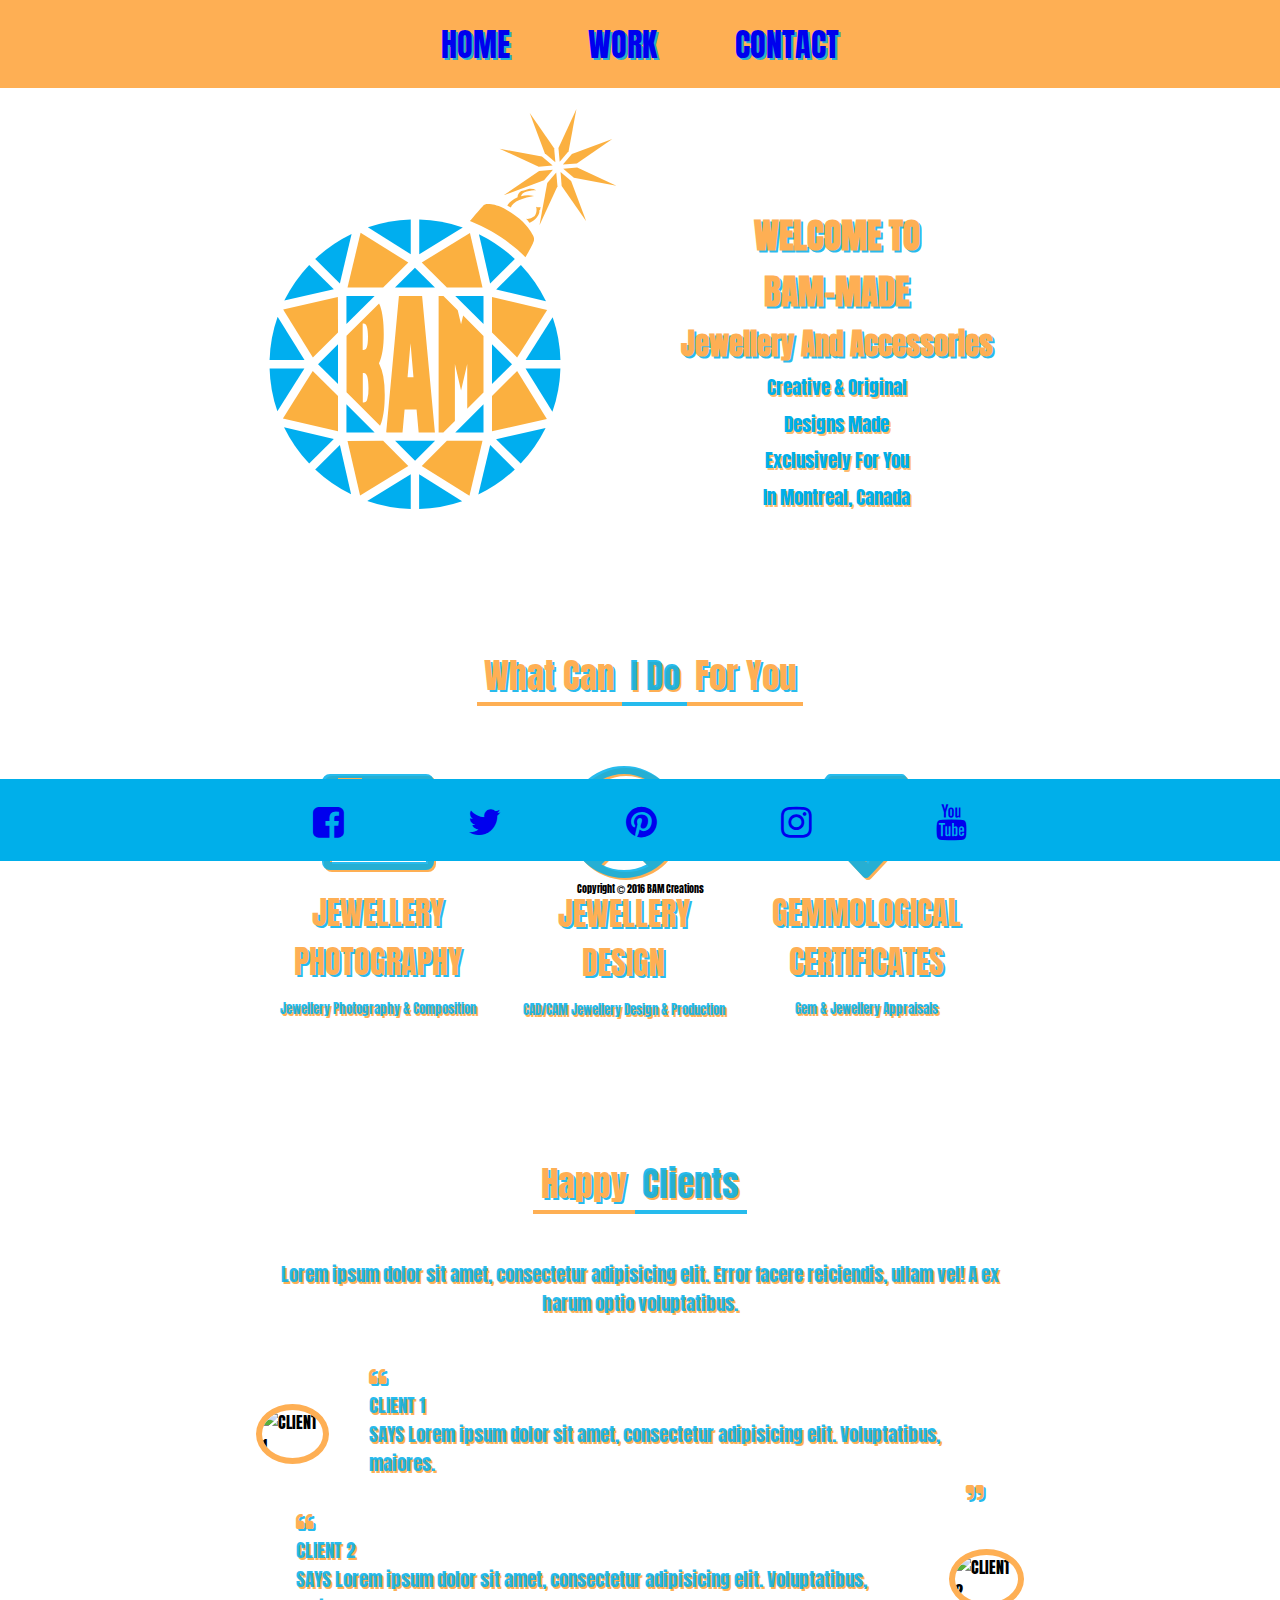
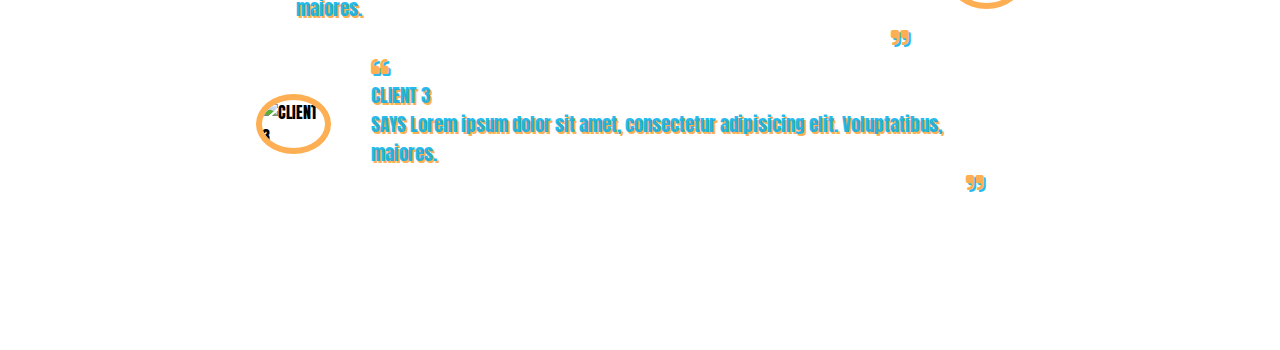
==== commit cda3fe83: "css changes to make index.html responsive to table and mobile" ====
--- a/index.html
+++ b/index.html
@@ -54,16 +54,6 @@
 			</div> <!-- BAM TITLE & SUBTITLES ENDS HERE -->
 		</header>
 
-		<!-- 
-		<div class="index-wrapper-1-scroll clearfix"> 
-			<a href="#orange-spacer">
-				<i class="fa fa-chevron-down" aria-hidden="true"></i>
-				<span class="sr-only">
-					Scroll Down
-				</span>
-			</a>
-		</div>
-		-->		
 	</div><!-- ============= INDEX WRAPPER 1 ENDS HERE ============= -->
 
 
--- a/css/bam-index.css
+++ b/css/bam-index.css
@@ -76,7 +76,6 @@
 	width: 50%;
     height: 400px;
     margin-right: 2.5%;
-    font-size: 2rem;
 }
 
 .index-wrapper-1-1{
@@ -98,6 +97,7 @@
 }
 
 .index-wrapper-1-1 h2{
+    text-align: center;
     display: flex;
     flex-direction: column;
     justify-content: center;
@@ -110,18 +110,6 @@
     /*background-color: purple;*/
 }
 
-/*
-.index-wrapper-1-1-1-1 {
-    margin-top: 20%;
-    margin-bottom: 0%
-}
-
-.index-wrapper-1-1-1-2 {
-    margin-top: 0%;
-}
-*/
-
-
 .index-wrapper-1-1-2 div{
     text-decoration: none;
     text-align: center;
@@ -133,33 +121,7 @@
     font-size: 1.2em;
 }
 
-.index-wrapper-1-scroll{
-	text-align: center;
-    margin: 0% 48% 0% 48%;
-    border-radius: 25%;
-    font-size: 200%;
-    border: 2px white solid;
-    background-color:RGBA(0, 175, 234, 1.0); /*cerulean color*/
-}
-
-.index-wrapper-1-scroll i{
-    color:white; /*orange color*/
-}
-
-.index-wrapper-1-scroll a{
-    background-color:RGBA(0, 175, 234, 1.0); /*cerulean color*/
-}
-
-.index-wrapper-1-scroll a:hover{
-    background-color:RGBA(254, 175, 84, 1.0); /*orange color*/
-}
-
-.index-wrapper-1-scroll a:visited{
-    color:rgba(255,255,255,1);
-}
-
 /*=====  INDEX WRAPPER 1 ENDS HERE ===== */
-
 
 /* ********************************************************* */
 
@@ -169,7 +131,6 @@
     padding: 0% 0% 5% 0%;
 }
 
-
 .index-wrapper-2-title {
     display: flex;
     justify-content: center;
@@ -177,7 +138,7 @@
     margin: 0.5% 0.5% 0.5% 0.5%;
 }
 
-.index-wrapper-2-title-1{
+.index-wrapper-2-title-1, .index-wrapper-2-title-3{
     padding: 0% 1% 0% 1%;
     font-size: 2.2em;
     color: RGBA(254, 175, 84, 1.00); /*orange color */
@@ -193,19 +154,12 @@
     border-bottom: 4px solid RGBA(0, 175, 234, 0.85); /*cerulean color*/
 }
 
-.index-wrapper-2-title-3{
-    padding: 0% 1% 0% 1%;
-    font-size: 2.2em;
-    color: RGBA(254, 175, 84, 1.00); /*orange color */
-    text-shadow: 2px 2px RGBA(0, 175, 234, 0.85); /*cerulean color*/
-    border-bottom: 4px solid RGBA(254, 175, 84, 1.00); /*orange color */
-}
-
 .index-wrapper-2-1 {
     margin: 0.5% 20% 0.5% 20%;
     padding: 3% 0% 2% 0%;
     display: flex;
     justify-content: space-around;
+    align-items: center;
 }
 
 .index-wrapper-2-1-1 {
@@ -239,7 +193,6 @@
     text-shadow: 2px 2px RGBA(254, 175, 84, 1.00); /*orange color */    
 }
 
-
 /*=====  INDEX WRAPPER 2 ENDS HERE ===== */
 
 
@@ -247,30 +200,6 @@
 
 /*===== INDEX WRAPPER 3 STARTS HERE ===== */
 
-/*
-.index-wrapper-3-1 {
-	display:flex;
-	flex-direction: column;
-	justify-content: center;
-	align-items: center;
-	background-color: lightblue;
-	text-align: center;
-}
-
-.index-wrapper-3-1-1 {
-    margin: 0.5%;
-    padding: 5% 0% 5% 0%;
-    background: blue;
-    font-size: 500%;
-}
-
-.index-wrapper-3-1-2 {
-    margin: 0.5%;
-    padding: 1% 0% 1% 0%;
-    background: grey;
-    color: red;
-}
-*/
 
 /*=====  INDEX WRAPPER 3 ENDS HERE ===== */
 
@@ -369,13 +298,10 @@
     text-shadow: 2px 2px RGBA(0, 175, 234, 0.85); /*cerulean color*/
 }
 
-
 .index-wrapper-4-2-1 img{
 	border-radius: 50%;
     border: 6px solid RGBA(254, 175, 84, 1.00);
 }
-
-
 
 /*=====  INDEX WRAPPER 4 ENDS HERE ===== */
 
@@ -446,4 +372,202 @@
     z-index: 100;
     font-size: 0.6em;
 }
-/*=====  INDEX WRAPPER 5 ENDS HERE ===== */+/*=====  INDEX WRAPPER 5 ENDS HERE ===== */
+
+
+/* ********************************************************* */
+
+
+
+/*============== *** *** *** 
+MEDIA QUERIES 
+============== *** *** *** */
+
+
+/*=====  INDEX WRAPPER MEDIA QUERIES (max-width: 768px; LANDSCAPE PHONE & PORTRAIT TABLET) STARTS HERE ===== */
+
+@media (max-width: 768px) {
+    body {
+        background: white;
+    }
+    
+    header {
+    padding: 25% 10% 0% 10%;
+    display: flex;
+    justify-content: center;
+}
+
+    .index-wrapper-1-1 h1{
+    text-align: center;    
+    display: flex;
+    flex-direction: column;
+    justify-content: center;
+    align-items: center;
+    margin-left: 2.5%;
+    font-size: 2.2em;
+    margin: 1% 0% 1% 0%;
+}
+
+    .index-wrapper-1-1 h2{
+    text-align: center;
+    display: flex;
+    flex-direction: column;
+    justify-content: center;
+    align-items: center;
+    font-size: 1.4em;
+    margin: 1% 0% 1% 0%;
+}
+
+.index-wrapper-1-1-2 div{
+    text-decoration: none;
+    text-align: center;
+    padding: 1% 0% 1% 0%;
+    display: flex;
+    flex-direction: column;
+    font-size: 0.8em;
+}
+
+.index-wrapper-2{
+    padding-bottom: 10%;
+}    
+
+
+.index-wrapper-2-title-1, .index-wrapper-2-title-3{
+    padding: 0% 1% 0% 1%;
+    font-size: 1.8em;
+}
+
+.index-wrapper-2-title-2{
+    padding: 0% 1% 0% 1%;
+    font-size: 1.8em;
+}
+
+.index-wrapper-2-1 {
+  margin: 0.5% 20% 0.5% 20%;
+  padding: 3% 0% 2% 0%;
+  list-style: none;
+  display: flex;
+  flex-direction: column;
+  align-items: center;
+  justify-content: center;
+}
+
+.index-wrapper-2-1-1 {
+  padding: 0% 5% 0% 5%;
+  width: 500px;
+  height: 280px;
+  margin: 5px;
+  font-size: 1.2em;
+  text-align: center;
+}
+
+.index-wrapper-2-1-1-1{
+    margin-top: 0%;
+}
+
+.index-wrapper-2-1-1-1 i{
+    font-size: 5.0em;
+    margin-top: 0;
+}
+
+.service-title{
+    font-size: 1.2em;
+}
+
+.service-description {
+    font-size: 0.95em; 
+}
+
+.index-wrapper-4-2 img{
+    height:200px;
+    width: 200px;
+}
+
+.index-wrapper-4-2-1-1 p{
+    font-size: 1.0em; 
+   
+}
+
+/*=====  INDEX WRAPPER MEDIA QUERIES (LANDSCAPE PHONE & PORTRAIT TABLET) STARTS HERE ===== */
+
+/* ********************************************************* */
+
+/*=====  INDEX WRAPPER MEDIA QUERIES (max-width: 480px ; LANDSCAPE PHONES & DOWN) STARTS HERE ===== */
+
+@media (max-width: 480px) {
+    body {
+        background: white;
+    }
+
+
+header {
+    padding: 8.5% 5% 0% 5%;
+    display: block;
+    text-align: center;
+}
+
+header img {
+    width: 50%;
+    height: 300px;
+    margin-right: 2.5%;
+}
+
+.index-wrapper-1-1{
+    padding-top: 0%;
+    padding-bottom: 0%;
+    text-align: center;
+    margin: auto;
+    width: 100%;
+}
+
+.index-wrapper-1-1 h2{
+    font-size: 1.8em;
+}
+
+.index-wrapper-1-1-2 div{
+    font-size: 1.2em;
+}
+
+.index-wrapper-2-title {
+    padding: 0% 10% 0% 10%;
+}
+
+.index-wrapper-2-title-1, .index-wrapper-2-title-2, .index-wrapper-2-title-3 {
+    font-size: 1.8em;
+}
+
+.index-wrapper-4-2{
+    padding: 2% 10% 20% 10%;
+}
+
+.index-wrapper-4-2-1 div:nth-of-type(odd) {
+    display: block;
+    text-align: center;
+    padding-top: 5%;
+}
+
+.index-wrapper-4-2-1 div:nth-of-type(even) {
+    display: block;
+    text-align: center;
+    padding-top: 5%;
+}
+
+.index-wrapper-4-2 img{
+    height:150px;
+    width: 150px;
+}
+
+.index-wrapper-4-2-1-1 p{
+    font-size: 0.9em; 
+}
+
+.social-navigation-1-1 {
+    padding: 0.5% 25% 0.5% 25%;
+}
+.social-item {
+    padding: 0% 3% 0% 3%;
+}
+
+}
+
+/*=====  INDEX WRAPPER MEDIA QUERIES (max-width: 480px ; LANDSCAPE PHONES & DOWN) ENDS HERE ===== */
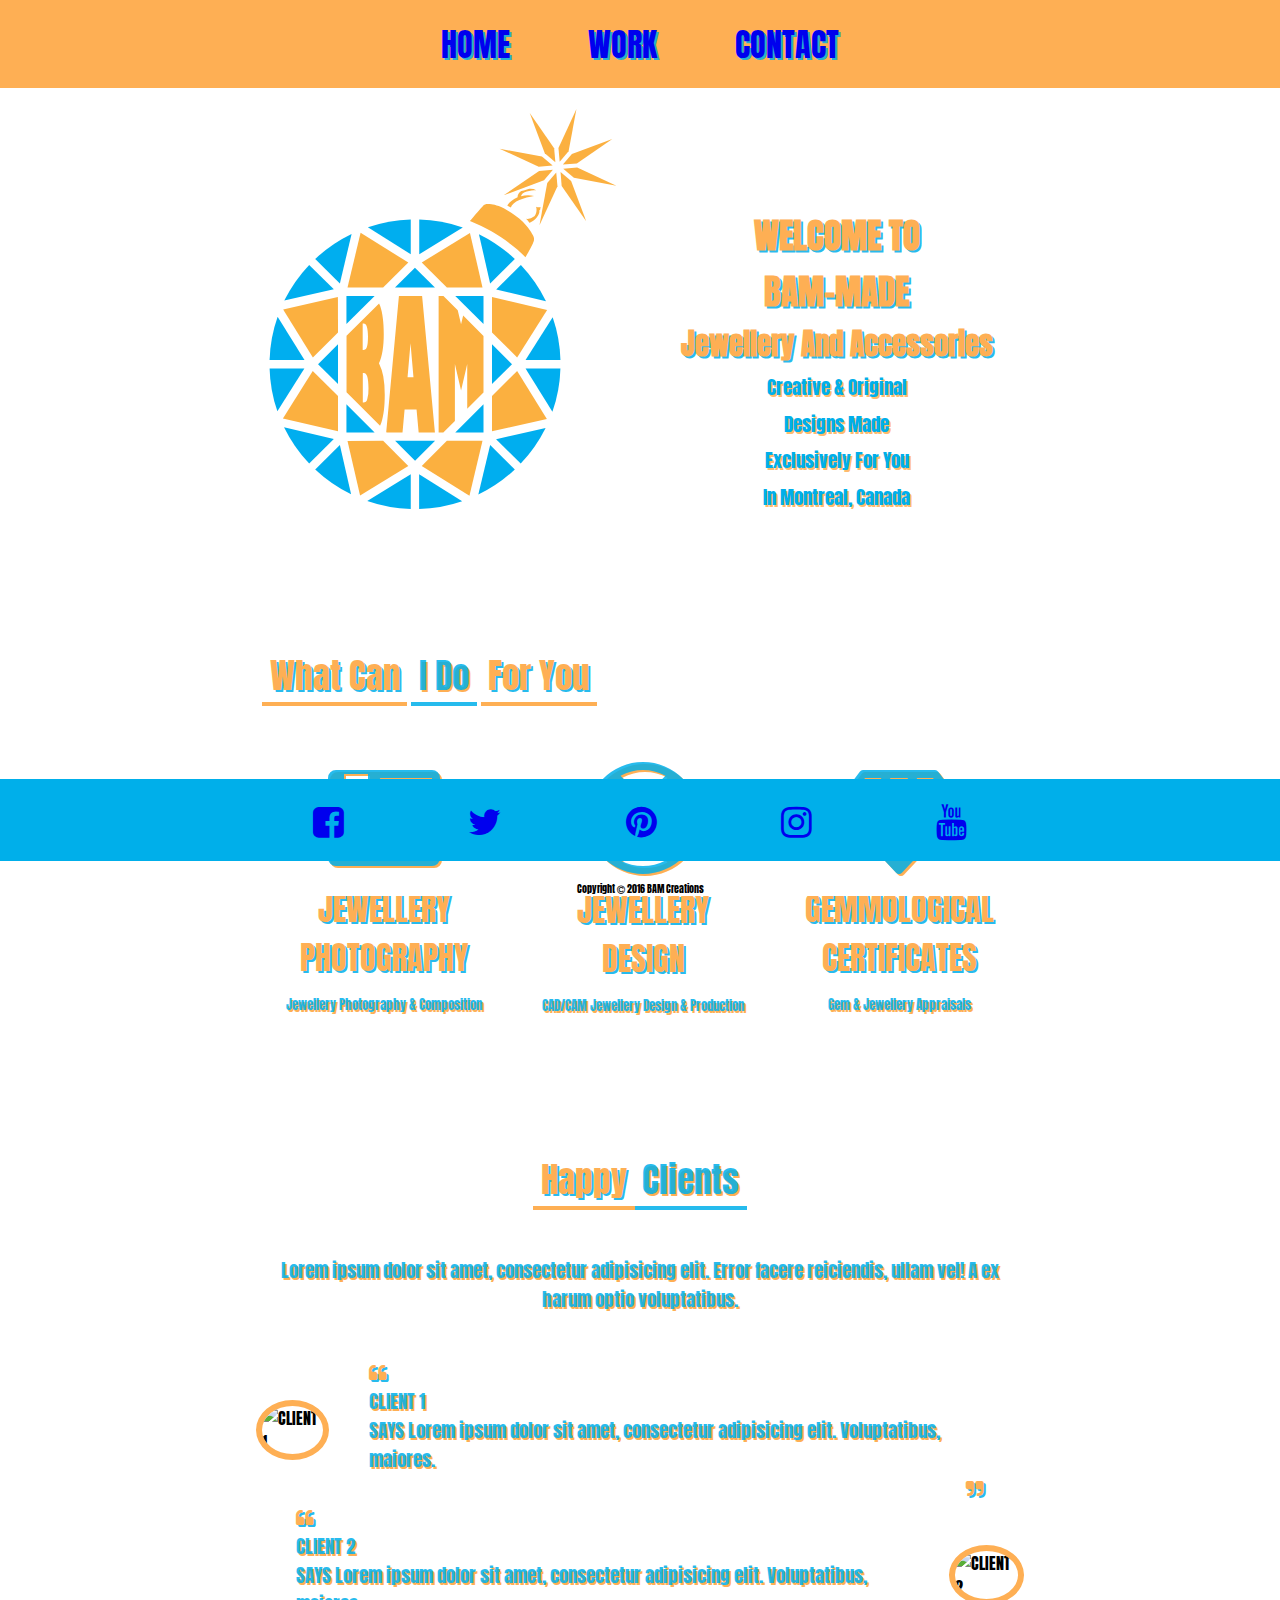
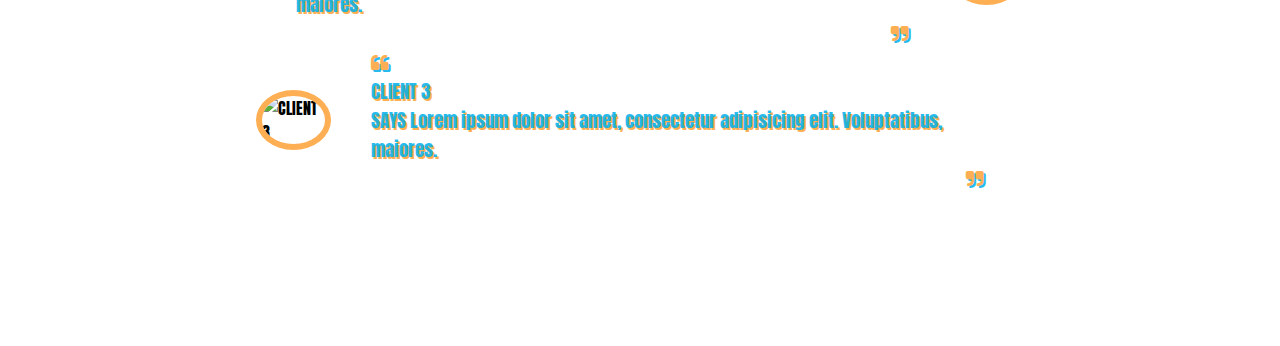
==== commit 4a6cd05f: "social nav menu changes" ====
--- a/index.html
+++ b/index.html
@@ -2,6 +2,7 @@
 <html lang="en">
 <head>
 	<meta charset="UTF-8">
+    <meta name="viewport" content="width=device-width, initial-scale=1.0">
 	<title>Index</title>
 	<link href="https://fonts.googleapis.com/css?family=Anton" rel="stylesheet">
 	<link rel="stylesheet" href="css/bam-index.css">
@@ -11,13 +12,13 @@
 
 <!-- ********************************************* -->
 	
-	<div class="index-wrapper-1 clearfix"> <!--=== INDEX WRAPPER 1 STARTS HERE ===-->
+	<div class="index-wrapper-1"> <!--=== INDEX WRAPPER 1 STARTS HERE ===-->
 
-		<div class="site-navigation-1 clearfix">
-			<div class="site-navigation-1-1 clearfix">
-				<div class="site-navigation-1-1-1 clearfix"><a href="index.html">HOME</a></div>
-				<div class="site-navigation-1-1-1 clearfix"><a href="work.html">WORK</a></div>
-				<div class="site-navigation-1-1-1 clearfix"><a href="contact.html">CONTACT</a></div>
+		<div class="site-navigation-1">
+			<div class="site-navigation-1-1">
+				<div class="site-navigation-1-1-1"><a href="index.html">HOME</a></div>
+				<div class="site-navigation-1-1-1"><a href="work.html">WORK</a></div>
+				<div class="site-navigation-1-1-1"><a href="contact.html">CONTACT</a></div>
 			</div>	
 		</div>
 		<header>
@@ -26,18 +27,18 @@
 			</img>
 			
 			<div class="index-wrapper-1-1 clearfix"> <!-- BAM TITLE & SUBTITLES STARTS HERE -->
-				<div class="index-wrapper-1-1-1 clearfix">
-					<h1 class="index-wrapper- 1-1-1-1 clearfix">
+				<div class="index-wrapper-1-1-1">
+					<h1 class="index-wrapper- 1-1-1-1">
 						WELCOME TO
 					</h1>
-					<h1 class="index-wrapper-1-1-1-2  clearfix">
+					<h1 class="index-wrapper-1-1-1-2">
 						BAM-MADE
 					</h1>
 					<h2>
 						Jewellery And Accessories
 					</h2>
 				</div>
-				<div class="index-wrapper-1-1-2 clearfix">			
+				<div class="index-wrapper-1-1-2">			
 					<div>	
 						Creative & Original 
 					</div>	
@@ -59,23 +60,23 @@
 
 <!-- ********************************************* -->
 	
-	<div class="index-wrapper-2 clearfix"><!--=== INDEX WRAPPER 2 STARTS HERE ===-->
-				<div class="index-wrapper-2-title clearfix">
-					<div class="index-wrapper-2-title-1 clearfix">What Can</div>
-					<div class="index-wrapper-2-title-2 clearfix">I Do</div>
-					<div class="index-wrapper-2-title-3 clearfix">For You</div>	
+	<div class="index-wrapper-2"><!--=== INDEX WRAPPER 2 STARTS HERE ===-->
+				<div class="index-wrapper-2-title">
+					<span class="index-wrapper-2-title-1">What Can</span>
+					<span class="index-wrapper-2-title-2">I Do</span>
+					<span class="index-wrapper-2-title-3">For You</span>	
 				</div>
 
-		<div class="index-wrapper-2-1 clearfix">	<!-- BEGGINNING FOR WRAPPER FOR PHOTOGRAPHY RETOUCHING FRAMES -->
-			<div class="index-wrapper-2-1-1 clearfix"><div class="index-wrapper-2-1-1-1 clearfix"> 
+		<div class="index-wrapper-2-1">	<!-- BEGGINNING FOR WRAPPER FOR PHOTOGRAPHY RETOUCHING FRAMES -->
+			<div class="index-wrapper-2-1-1"><div class="index-wrapper-2-1-1-1"> 
 	  			<i class="fa fa-camera-retro" aria-hidden="true"></i><span class="sr-only">Photography</span></div><!-- JEWELLERY PHOTOGRAPHY -->
 	  			<div class="service-title">JEWELLERY<br> PHOTOGRAPHY<p class="service-description">Jewellery Photography & Composition</p></div>
 	  		</div>
-	  		<div class="index-wrapper-2-1-1 clearfix"><div class="index-wrapper-2-1-1-1 clearfix">
+	  		<div class="index-wrapper-2-1-1"><div class="index-wrapper-2-1-1-1">
 	  			<i class="fa fa-life-ring" aria-hidden="true"></i><span class="sr-only">Ring</span></div><!-- JEWELLERY DESIGN -->
 	  			<div class="service-title">JEWELLERY<br>DESIGN<p class="service-description">CAD/CAM Jewellery Design & Production</p></div>
 	  		</div>
-	  		<div class="index-wrapper-2-1-1 clearfix"><div class="index-wrapper-2-1-1-1 clearfix">
+	  		<div class="index-wrapper-2-1-1"><div class="index-wrapper-2-1-1-1">
 	  			<i class="fa fa-diamond" aria-hidden="true"></i><span class="sr-only">Gem</span></div><!-- GEMMOLOGY & APPRAISALS -->
 	  			<div class="service-title">GEMMOLOGICAL<br>CERTIFICATES<p class="service-description">Gem & Jewellery Appraisals</p></div>
 	  		</div>
@@ -89,20 +90,20 @@
 
 <!-- ********************************************* -->
 
-	<div class="index-wrapper-4 clearfix"><!--=== INDEX WRAPPER 4 STARTS HERE ===-->
+	<div class="index-wrapper-4"><!--=== INDEX WRAPPER 4 STARTS HERE ===-->
 
-		<div class="index-wrapper-4-title clearfix">
+		<div class="index-wrapper-4-title">
 			<div class="index-wrapper-4-title-1">
-				<div class="index-wrapper-4-title-1-1 clearfix"> Happy </div>
-				<div class="index-wrapper-4-title-1-2 clearfix"> Clients</div>	
+				<div class="index-wrapper-4-title-1-1"> Happy </div>
+				<div class="index-wrapper-4-title-1-2"> Clients</div>	
 			</div>
 		</div>
 
-		<div class="index-wrapper-4-1 clearfix">
+		<div class="index-wrapper-4-1">
 		<p>Lorem ipsum dolor sit amet, consectetur adipisicing elit. Error facere reiciendis, ullam vel! A ex harum optio voluptatibus.</p>
 		</div>
 		<div class="index-wrapper-4-2">
-			<div class="index-wrapper-4-2-1 clearfix">
+			<div class="index-wrapper-4-2-1">
 				<div class="index-wrapper-4-2-1-1">
 						<div><img src="http://lorempixel.com/100/100/" alt="CLIENT 1"></div>
 						<blockquote><p class="quote-left"><i class="fa fa-quote-left" aria-hidden="true"></i></p><p>CLIENT 1<br> SAYS Lorem ipsum dolor sit amet, consectetur adipisicing elit. Voluptatibus, maiores.</p><p class="quote-right"> <i class="fa fa-quote-right" aria-hidden="true"></i></p></blockquote>		
@@ -121,27 +122,27 @@
 
 <!-- ********************************************* -->
 
-	<div class="index-wrapper-5 clearfix"><!--=== INDEX WRAPPER 5 STARTS HERE ===-->
-			<div class="social-navigation-1-1 clearfix">
+	<div class="index-wrapper-5"><!--=== INDEX WRAPPER 5 STARTS HERE ===-->
+			<div class="social-navigation-1-1">
 				
-					<div class="social-item 1 clearfix">
+					<div class="social-item 1">
 					<a href="http://facebook.com">
 					<i class="fa fa-facebook-square" aria-hidsden="true"></i><span class="sr-only">Facebook</span>
 					</a></div>
 				
-					<div class="social-item 2 clearfix">
+					<div class="social-item 2">
 					<a href="http://twitter.com">
 					<i class="fa fa-twitter" aria-hidden="true"></i><span class="sr-only">Twitter</span></a></div>
 						
-					<div class="social-item 3 clearfix">
+					<div class="social-item 3">
 					<a href="http://pinterest.com">
 					<i class="fa fa-pinterest" aria-hidden="true"></i><span class="sr-only">Pinterest</span></a></div>
 				
-					<div class="social-item 4 clearfix">
+					<div class="social-item 4">
 					<a href="http://instagram.com">
 					<i class="fa fa-instagram" aria-hidden="true"></i><span class="sr-only">Instagram</span></a></div>
 			
-					<div class="social-item 5 clearfix">
+					<div class="social-item 5">
 					<a href="http://youtube.com">
 					<i class="fa fa-youtube" aria-hidden="true"></i><span class="sr-only">YouTube</span></a></div>
 					
@@ -150,8 +151,8 @@
 
 <!-- ********************************************* -->
 	
-	<div class="index-wrapper-6 clearfix">
-		<footer class="wrapper-6 clearfix">	<!--=== INDEX WRAPPER 6 STARTS HERE ===--> 
+	<div class="index-wrapper-6">
+		<footer class="wrapper-6">	<!--=== INDEX WRAPPER 6 STARTS HERE ===--> 
 			Copyright 
 			<i class="fa fa-copyright" aria-hidden="true"></i> 
 			2016 BAM Creations
--- a/css/bam-index.css
+++ b/css/bam-index.css
@@ -132,8 +132,8 @@
 }
 
 .index-wrapper-2-title {
-    display: flex;
-    justify-content: center;
+    /*display: flex;*/
+    /*justify-content: center;*/
     padding: 0% 20% 0% 20%;
     margin: 0.5% 0.5% 0.5% 0.5%;
 }
@@ -327,6 +327,7 @@
     padding: 0.5% 20% 0.5% 20%;
 }
 .social-item {
+    color:white;
     display: flex;
     font-size: 2.25em;
     padding: 0% 6% 0% 6%;
@@ -383,16 +384,27 @@
 MEDIA QUERIES 
 ============== *** *** *** */
 
-
 /*=====  INDEX WRAPPER MEDIA QUERIES (max-width: 768px; LANDSCAPE PHONE & PORTRAIT TABLET) STARTS HERE ===== */
-
+/* Portrait tablet and small desktops */
+@media (max-width: 940px) {
+    body {
+    background-color: white;
+}
+    header {
+    padding: 10% 10% 0% 10%;
+
+}
+
+
+/*=====  INDEX WRAPPER MEDIA QUERIES (max-width: 768px; LANDSCAPE PHONE & PORTRAIT TABLET) STARTS HERE ===== */
+/* Landscape phone to portrait tablet */
 @media (max-width: 768px) {
     body {
         background: white;
     }
     
     header {
-    padding: 25% 10% 0% 10%;
+    padding: 15% 10% 0% 10%;
     display: flex;
     justify-content: center;
 }
@@ -488,12 +500,20 @@
    
 }
 
+    .social-navigation-1-1 {
+    padding: 0.5% 25% 0.5% 25%;
+}
+    
+    .social-item {
+    padding: 0% 1% 0% 1%;
+}
+
 /*=====  INDEX WRAPPER MEDIA QUERIES (LANDSCAPE PHONE & PORTRAIT TABLET) STARTS HERE ===== */
 
 /* ********************************************************* */
 
 /*=====  INDEX WRAPPER MEDIA QUERIES (max-width: 480px ; LANDSCAPE PHONES & DOWN) STARTS HERE ===== */
-
+/* Landscape phones and down */
 @media (max-width: 480px) {
     body {
         background: white;
@@ -561,11 +581,12 @@
     font-size: 0.9em; 
 }
 
-.social-navigation-1-1 {
+    .social-navigation-1-1 {
     padding: 0.5% 25% 0.5% 25%;
 }
-.social-item {
-    padding: 0% 3% 0% 3%;
+    
+    .social-item {
+    padding: 0% 0.5% 0% 0.5%;
 }
 
 }
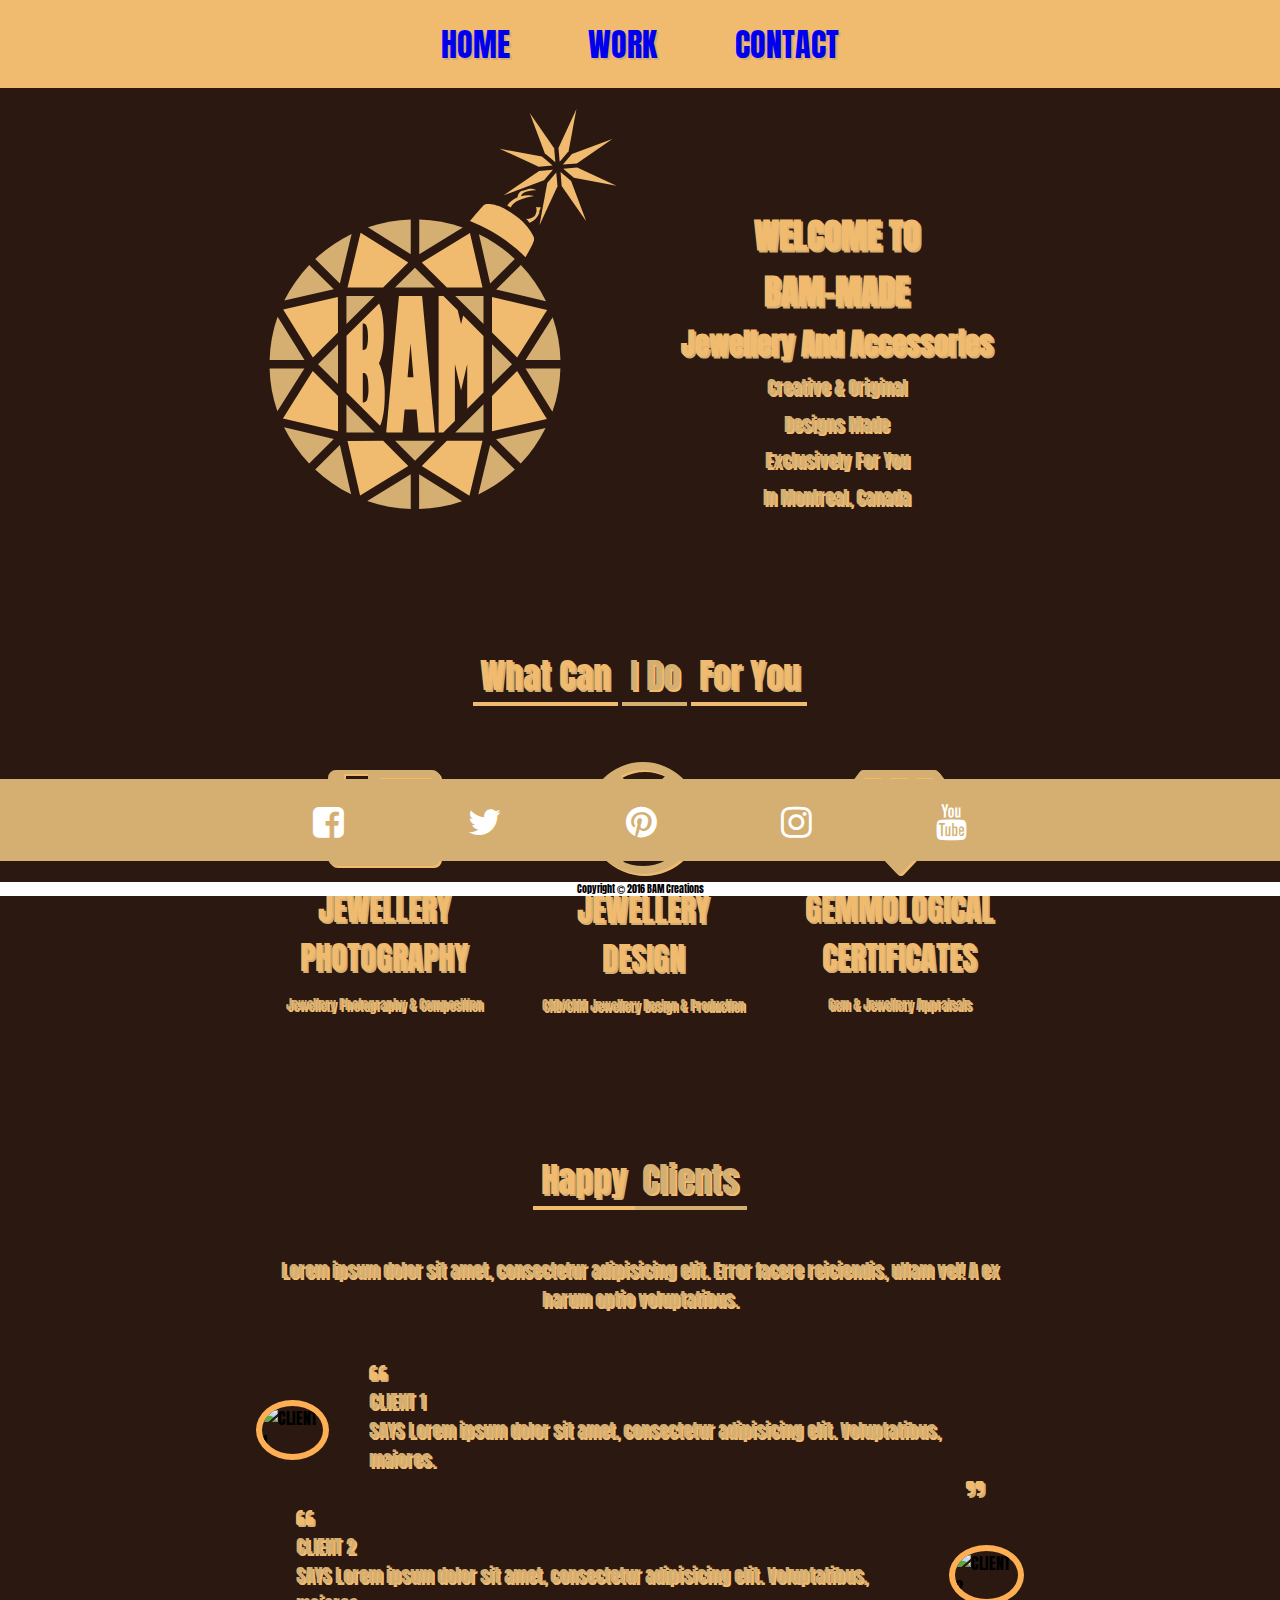
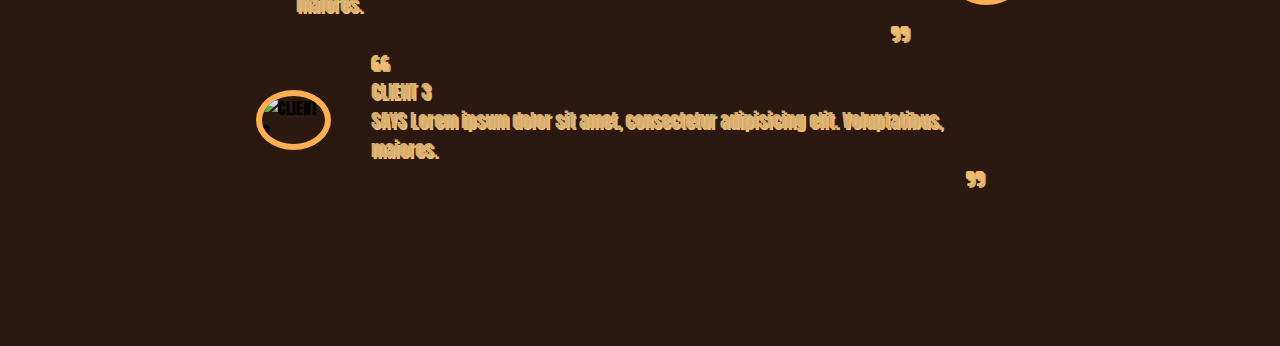
==== commit a2bae1f4: "css color changes" ====
--- a/index.html
+++ b/index.html
@@ -22,7 +22,7 @@
 			</div>	
 		</div>
 		<header>
-			<img src="img/bam-logo-1.svg" alt="BAM MADE LOGO">
+			<img src="img/bam-logo-2.svg" alt="BAM MADE LOGO">
 				<!-- BAM LOGO -->
 			</img>
 			
--- a/css/bam-index.css
+++ b/css/bam-index.css
@@ -7,6 +7,7 @@
 body{
 	max-width: 100%;
     font-family: 'Anton', sans-serif;
+    background: #2A1811;
 }
 
 /* ********************************************************* */
@@ -26,8 +27,9 @@
     padding-right: 20%;
     position: fixed;
     width: 100%;
-    background:  RGBA(254, 175, 84, 1.00); /*orange color */
+    background:  #F1BB6F; /*orange to harvest gold */
     z-index: 100;
+    top: 0%;
 
 }
 
@@ -48,13 +50,13 @@
 	text-decoration: none;
 	padding: 0.5rem 1rem;
     border-left: : 2px solid white;
-	text-shadow: 2px 2px RGBA(0, 175, 234, 0.85);  /*cerulean color*/
+	text-shadow: 2px 2px #D5AF72;  /*cerulean color to putty*/
     transition: all 0.3s;
 }
 
 .site-navigation-1-1-1 a:hover{
-	background-color:RGBA(0, 175, 234, 1.00); /*cerulean color*/
-    text-shadow: 3px 3px RGBA(254, 175, 84, 1.00); /*orange color */
+	background-color:#D5AF72; /*cerulean color to putty*/
+    text-shadow: 3px 3px #F1BB6F; /*orange color to harvest gold */
 	border-radius: 5%;
     transition: all 0.3s;
 	transform: scale(1.3);
@@ -89,8 +91,8 @@
     justify-content: center;
     align-items: center;
     margin-left: 2.5%;
-    color: RGBA(254, 175, 84, 1.00); /*orange color */
-    text-shadow: 2px 2px RGBA(0, 175, 234, 0.85); /*cerulean color*/
+    color: #F1BB6F; /*orange color to HARVEST GOLD */
+    text-shadow: 2px 2px #D5AF72; /*cerulean color TO PUTTY*/
     font-size: 2.2em;
     margin: 1% 0% 1% 0%;
     /*background-color: purple;*/
@@ -103,8 +105,8 @@
     justify-content: center;
     align-items: center;
     margin-left: 2.5%;
-    color: RGBA(254, 175, 84, 1.00); /*orange color */
-    text-shadow: 2px 2px RGBA(0, 175, 234, 0.85); /*cerulean color*/
+    color: #F1BB6F; /*orange color to HARVEST GOLD */
+    text-shadow: 2px 2px #D5AF72; /*cerulean color TO PUTTY*/
     font-size: 1.8em;
     margin: 1% 0% 1% 0%;
     /*background-color: purple;*/
@@ -116,8 +118,8 @@
     padding: 1% 0% 1% 0%;
     display: flex;
     flex-direction: column;
-    color:RGBA(0, 175, 234, 1.00); /*cerulean color*/
-    text-shadow: 2px 2px RGBA(254, 175, 84, 0.85); /*orange color*/
+    color:#D5AF72; /*cerulean color TO PUTTY*/
+    text-shadow: 2px 2px #F1BB6F; /*orange color TO HARVEST GOLD*/
     font-size: 1.2em;
 }
 
@@ -132,8 +134,7 @@
 }
 
 .index-wrapper-2-title {
-    /*display: flex;*/
-    /*justify-content: center;*/
+    text-align: center;
     padding: 0% 20% 0% 20%;
     margin: 0.5% 0.5% 0.5% 0.5%;
 }
@@ -141,17 +142,17 @@
 .index-wrapper-2-title-1, .index-wrapper-2-title-3{
     padding: 0% 1% 0% 1%;
     font-size: 2.2em;
-    color: RGBA(254, 175, 84, 1.00); /*orange color */
-    text-shadow: 2px 2px RGBA(0, 175, 234, 0.85); /*cerulean color*/
-	border-bottom: 4px solid RGBA(254, 175, 84, 1.00); /*orange color */
+    color: #F1BB6F; /*orange color to HARVEST GOLD */
+    text-shadow: 2px 2px #D5AF72; /*cerulean color TO PUTTY*/
+	border-bottom: 4px solid #F1BB6F; /*orange color to HARVEST GOLD */
 }
 
 .index-wrapper-2-title-2{
 	padding: 0% 1% 0% 1%;
     font-size: 2.2em;
-    color: RGBA(0, 175, 234, 0.85); /*cerulean color*/
-    text-shadow: 2px 2px RGBA(254, 175, 84, 1.00); /*orange color */
-    border-bottom: 4px solid RGBA(0, 175, 234, 0.85); /*cerulean color*/
+    color: #D5AF72; /*cerulean color TO PUTTY*/
+    text-shadow: 2px 2px #F1BB6F; /*orange color to HARVEST GOLD */
+    border-bottom: 4px solid #D5AF72; /*cerulean color TO PUTTY*/
 }
 
 .index-wrapper-2-1 {
@@ -176,21 +177,21 @@
 
 .index-wrapper-2-1-1-1 i{
     font-size: 7em;
-    color: RGBA(0, 175, 234, 0.85); /*cerulean color*/
-    text-shadow: 2px 2px RGBA(254, 175, 84, 1.00); /*orange color */    
+    color: #D5AF72; /*cerulean color TO PUTTY*/
+    text-shadow: 2px 2px #F1BB6F; /*orange color to HARVEST GOLD */
 
 }
 
 .service-title{
     font-size: 2.0em;
-    color: RGBA(254, 175, 84, 1.00); /*orange color */
-    text-shadow: 2px 2px RGBA(0, 175, 234, 0.85); /*cerulean color*/
+    color: #F1BB6F; /*orange color to HARVEST GOLD */
+    text-shadow: 2px 2px #D5AF72; /*cerulean color TO PUTTY*/
 }
 
 .service-description {
     font-size: 0.4em; 
-    color: RGBA(0, 175, 234, 0.85); /*cerulean color*/
-    text-shadow: 2px 2px RGBA(254, 175, 84, 1.00); /*orange color */    
+    color: #D5AF72; /*cerulean color TO PUTTY*/
+    text-shadow: 2px 2px #F1BB6F; /*orange color to HARVEST GOLD */
 }
 
 /*=====  INDEX WRAPPER 2 ENDS HERE ===== */
@@ -226,17 +227,17 @@
 .index-wrapper-4-title-1-1{
     padding: 0% 1% 0% 1%;
     font-size: 2.2em;
-    color: RGBA(254, 175, 84, 1.00); /*orange color */
-    text-shadow: 2px 2px RGBA(0, 175, 234, 0.85); /*cerulean color*/
-    border-bottom: 4px solid RGBA(254, 175, 84, 1.00); /*orange color */
+    color: #F1BB6F; /*orange color to HARVEST GOLD */
+    text-shadow: 2px 2px #D5AF72; /*cerulean color TO PUTTY*/
+    border-bottom: 4px solid #F1BB6F; /*orange color to HARVEST GOLD */
 }
 
 .index-wrapper-4-title-1-2{
     padding: 0% 1% 0% 1%;
     font-size: 2.2em;
-    color: RGBA(0, 175, 234, 0.85); /*cerulean color*/
-    text-shadow: 2px 2px RGBA(254, 175, 84, 1.00); /*orange color */
-    border-bottom: 4px solid RGBA(0, 175, 234, 0.85); /*cerulean color*/
+    color: #D5AF72; /*cerulean color TO PUTTY*/
+    text-shadow: 2px 2px #F1BB6F; /*orange color to HARVEST GOLD */
+    border-bottom: 4px solid #D5AF72; /*cerulean color TO PUTTY*/
 }
 
 .index-wrapper-4-1 {
@@ -246,8 +247,8 @@
 
 .index-wrapper-4-1 p{
     font-size: 1.2em; 
-    color: RGBA(0, 175, 234, 0.85); /*cerulean color*/
-    text-shadow: 2px 2px RGBA(254, 175, 84, 1.00); /*orange color */    
+    color: #D5AF72; /*cerulean color TO PUTTY*/
+    text-shadow: 2px 2px #F1BB6F; /*orange color to HARVEST GOLD */
 }
 
 .index-wrapper-4-2{
@@ -274,8 +275,8 @@
     font-size: 1.2em; 
     margin-top: 0%;
     margin-bottom:0%;
-    color: RGBA(0, 175, 234, 0.85); /*cerulean color*/
-    text-shadow: 2px 2px RGBA(254, 175, 84, 1.00); /*orange color */    
+    color: #D5AF72; /*cerulean color TO PUTTY*/
+    text-shadow: 2px 2px #F1BB6F; /*orange color to HARVEST GOLD */
 }
 
 .quote-left{
@@ -284,8 +285,8 @@
 }
 
 .fa-quote-left{
-    color: RGBA(254, 175, 84, 1.00); /*orange color */
-    text-shadow: 2px 2px RGBA(0, 175, 234, 0.85); /*cerulean color*/
+    color: #F1BB6F; /*orange color to HARVEST GOLD */
+    text-shadow: 2px 2px #D5AF72; /*cerulean color TO PUTTY*/
 }
 
 .quote-right{
@@ -294,8 +295,8 @@
 }
 
 .fa-quote-right{
-    color: RGBA(254, 175, 84, 1.00); /*orange color */
-    text-shadow: 2px 2px RGBA(0, 175, 234, 0.85); /*cerulean color*/
+    color: #F1BB6F; /*orange color to HARVEST GOLD */
+    text-shadow: 2px 2px #D5AF72; /*cerulean color TO PUTTY*/
 }
 
 .index-wrapper-4-2-1 img{
@@ -313,7 +314,7 @@
 
 .social-navigation-1-1 {
     margin: auto;
-    background-color: RGBA(0, 175, 234, 1.00); /*cerulean color*/
+    background-color: #D5AF72; /*cerulean color TO PUTTY*/
     width: 100%;
     position: fixed;
     top:86.5%;
@@ -321,38 +322,41 @@
 }
 
 .social-navigation-1-1 {
+    color: white;
     display: flex;
     flex-grow: 1;
     justify-content: center;
     padding: 0.5% 20% 0.5% 20%;
 }
 .social-item {
-    color:white;
+    color: white;
     display: flex;
     font-size: 2.25em;
     padding: 0% 6% 0% 6%;
 }
 
 .social-item a{
-	text-decoration: none;
-	padding: 0.5rem 1rem;
+    color: white;
+    text-decoration: none;
+    padding: 0.5rem 1rem;
     border-left: : 2px solid white;
-	transition: all 0.3s;
+    transition: all 0.3s;
 
 }
 
 .social-item a:hover{
-	color: red;
-	text-shadow: 1px 1px RGBA(0, 175, 234, 0.85);  /*cerulean color*/
-    background-color: RGBA(254, 175, 84, 1.00); /*orange color */
-	border-radius: 5%;
+    text-shadow: 1px 1px #D5AF72;  /*cerulean color TO PUTTY*/
+    background-color: #F1BB6F; /*orange color TO HARVEST GOLD*/
+    border-radius: 5%;
     transform:scale(1.10);
-	transition: all 0.3s;
+    transition: all 0.3s;
 }
 .social-item a:visited{
-	color:rgba(255,255,255,0.85);
-}
-/* SOCIAL NAV MENU STARTS HERE */
+    color: white;
+}
+
+
+/* SOCIAL NAV MENU ENDS HERE */
 
 /*=====  INDEX WRAPPER 5 ENDS HERE ===== */
 
@@ -549,7 +553,7 @@
 }
 
 .index-wrapper-2-title {
-    padding: 0% 10% 0% 10%;
+    padding: 0% 1% 0% 1%;
 }
 
 .index-wrapper-2-title-1, .index-wrapper-2-title-2, .index-wrapper-2-title-3 {
